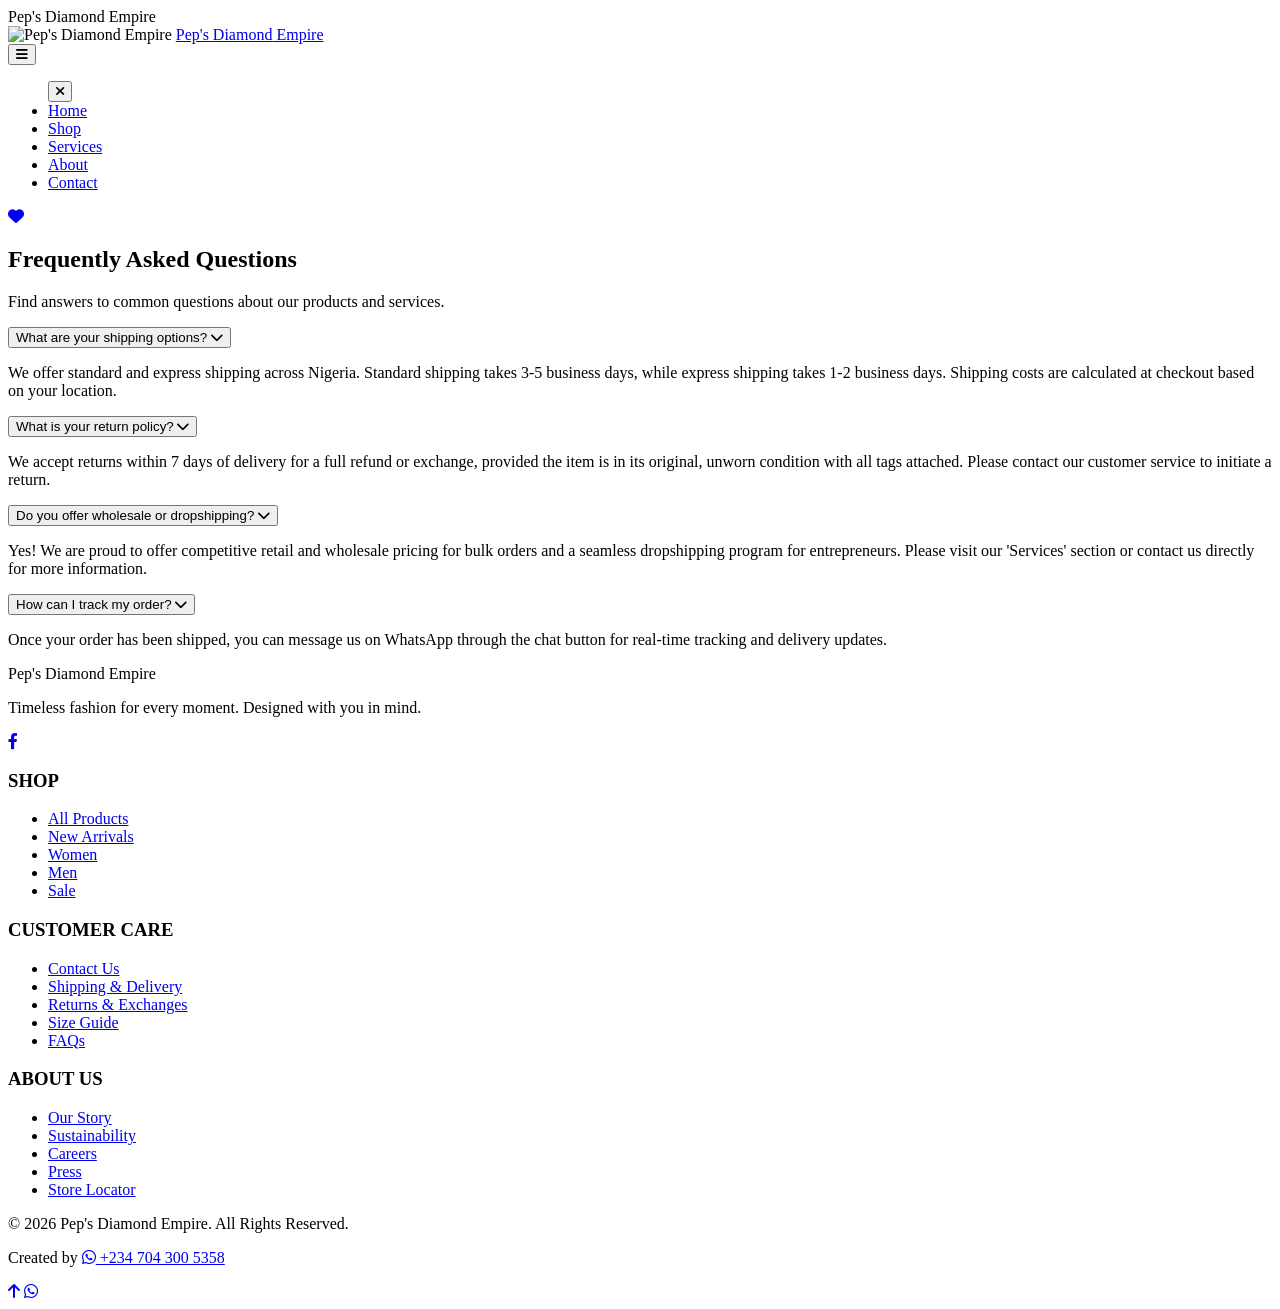
==== faq.html @ 2b5fdff7 "Initial fashion website" ====
<!DOCTYPE html>
<html lang="en">
<head>
  <meta charset="UTF-8">
  <meta name="viewport" content="width=device-width, initial-scale=1.0">
  <title>FAQs - Pep's Diamond Empire</title>
  <link rel="icon" type="image/png" href="asset/peps looogo.png">
  <link rel="preconnect" href="https://fonts.googleapis.com">
  <link rel="preconnect" href="https://fonts.gstatic.com" crossorigin>
  <link href="https://fonts.googleapis.com/css2?family=Inter:wght@300;400;500;600;700&family=Playfair+Display:wght@400;500;600;700&display=swap" rel="stylesheet">
  <link rel="stylesheet" href="https://cdnjs.cloudflare.com/ajax/libs/font-awesome/6.0.0/css/all.min.css">
  <link rel="stylesheet" href="style.css">
</head>
<body>
  <div id="loader">
    <div class="diamond-loader"></div>
    <div class="loader-text">Pep's <span>Diamond</span> Empire</div>
  </div>

  <div class="page-overlay" id="page-overlay"></div>
  <header class="site-header">
    <nav class="navbar container">
      <div class="brand">
        <img src="asset/peps looogo.png" alt="Pep's Diamond Empire" class="brand-logo">
        <a href="index.html" class="brand-name">Pep's <span>Diamond</span> Empire</a>
      </div>
      <button class="menu-toggle" id="mobile-menu" title="Toggle navigation" aria-label="Open navigation menu"><i class="fas fa-bars"></i></button>
      <ul class="nav-links" id="nav-links">
        <button class="nav-close-btn" id="nav-close-btn" title="Close menu" aria-label="Close navigation menu"><i class="fas fa-times"></i></button>
        <li><a href="index.html">Home</a></li>
        <li><a href="shop.html">Shop</a></li>
        <li><a href="index.html#services">Services</a></li>
        <li><a href="index.html#about">About</a></li>
        <li><a href="index.html#contact">Contact</a></li>
      </ul>
      <div class="header-actions">
        <a href="wishlist.html" class="header-wishlist-btn" title="My Wishlist" aria-label="View Wishlist">
          <i class="fas fa-heart"></i>
          <span class="wishlist-counter">0</span>
        </a>
      </div>
    </nav>
  </header>

  <main>
    <section class="shop-page-header fade-in">
        <div class="container">
            <h1>Frequently Asked Questions</h1>
            <p>Find answers to common questions about our products and services.</p>
        </div>
    </section>

    <!-- FAQ Section -->
    <section class="faq-section fade-in" id="faq">
      <div class="container">
        <div class="faq-accordion">
          <div class="faq-item">
            <button class="faq-question" aria-expanded="false">
              <span>What are your shipping options?</span>
              <i class="fas fa-chevron-down"></i>
            </button>
            <div class="faq-answer">
              <p>We offer standard and express shipping across Nigeria. Standard shipping takes 3-5 business days, while express shipping takes 1-2 business days. Shipping costs are calculated at checkout based on your location.</p>
            </div>
          </div>
          <div class="faq-item">
            <button class="faq-question" aria-expanded="false">
              <span>What is your return policy?</span>
              <i class="fas fa-chevron-down"></i>
            </button>
            <div class="faq-answer">
              <p>We accept returns within 7 days of delivery for a full refund or exchange, provided the item is in its original, unworn condition with all tags attached. Please contact our customer service to initiate a return.</p>
            </div>
          </div>
          <div class="faq-item">
            <button class="faq-question" aria-expanded="false">
              <span>Do you offer wholesale or dropshipping?</span>
              <i class="fas fa-chevron-down"></i>
            </button>
            <div class="faq-answer">
              <p>Yes! We are proud to offer competitive retail and wholesale pricing for bulk orders and a seamless dropshipping program for entrepreneurs. Please visit our 'Services' section or contact us directly for more information.</p>
            </div>
          </div>
          <div class="faq-item">
            <button class="faq-question" aria-expanded="false">
              <span>How can I track my order?</span>
              <i class="fas fa-chevron-down"></i>
            </button>
            <div class="faq-answer">
              <p>Once your order has been shipped, you can message us on WhatsApp through the chat button for real-time tracking and delivery updates.</p>
            </div>
          </div>
        </div>
      </div>
    </section>
  </main>

  <footer class="site-footer">
    <div class="container footer-grid">
      <div class="footer-column footer-brand-col">
        <div class="footer-brand">Pep's <span>Diamond</span> Empire</div>
        <p>Timeless fashion for every moment. Designed with you in mind.</p>
        <div class="social-links-footer">
          <a href="https://www.facebook.com/PepsDiamondEmpire" target="_blank" rel="noopener noreferrer" title="Facebook"><i class="fab fa-facebook-f"></i></a>
        </div>
      </div>

      <div class="footer-column">
        <h3 class="footer-heading">SHOP</h3>
        <ul class="footer-links">
          <li><a href="shop.html">All Products</a></li>
          <li><a href="shop.html">New Arrivals</a></li>
          <li><a href="shop.html?category=women">Women</a></li>
          <li><a href="shop.html?category=men">Men</a></li>
          <li><a href="shop.html">Sale</a></li>
        </ul>
      </div>

      <div class="footer-column">
        <h3 class="footer-heading">CUSTOMER CARE</h3>
        <ul class="footer-links">
          <li><a href="index.html#contact">Contact Us</a></li>
          <li><a href="faq.html">Shipping & Delivery</a></li>
          <li><a href="faq.html">Returns & Exchanges</a></li>
          <li><a href="faq.html">Size Guide</a></li>
          <li><a href="faq.html">FAQs</a></li>
        </ul>
      </div>

      <div class="footer-column">
        <h3 class="footer-heading">ABOUT US</h3>
        <ul class="footer-links">
          <li><a href="index.html#about">Our Story</a></li>
          <li><a href="javascript:void(0);">Sustainability</a></li>
          <li><a href="javascript:void(0);">Careers</a></li>
          <li><a href="javascript:void(0);">Press</a></li>
          <li><a href="javascript:void(0);">Store Locator</a></li>
        </ul>
      </div>
    </div>
    <div class="footer-bottom">
      <p>&copy; 2026 Pep's Diamond Empire. All Rights Reserved.</p>
      <p class="creator-credit">
        Created by <a href="https://wa.me/2347043005358" target="_blank" rel="noopener noreferrer"><i class="fab fa-whatsapp"></i> +234 704 300 5358</a>
      </p>
    </div>
  </footer>

  <a href="#" class="scroll-top-btn" id="scrollTop" title="Back to Top" aria-label="Scroll to top of page"><i class="fas fa-arrow-up"></i></a>
  
  <!-- Floating WhatsApp Button -->
  <a href="https://wa.me/2348165312235" class="whatsapp-sticky" target="_blank" rel="noopener noreferrer" title="Chat with us on WhatsApp" aria-label="Contact us on WhatsApp">
    <i class="fab fa-whatsapp"></i>
  </a>

  <script src="script.js"></script>
</body>
</html>
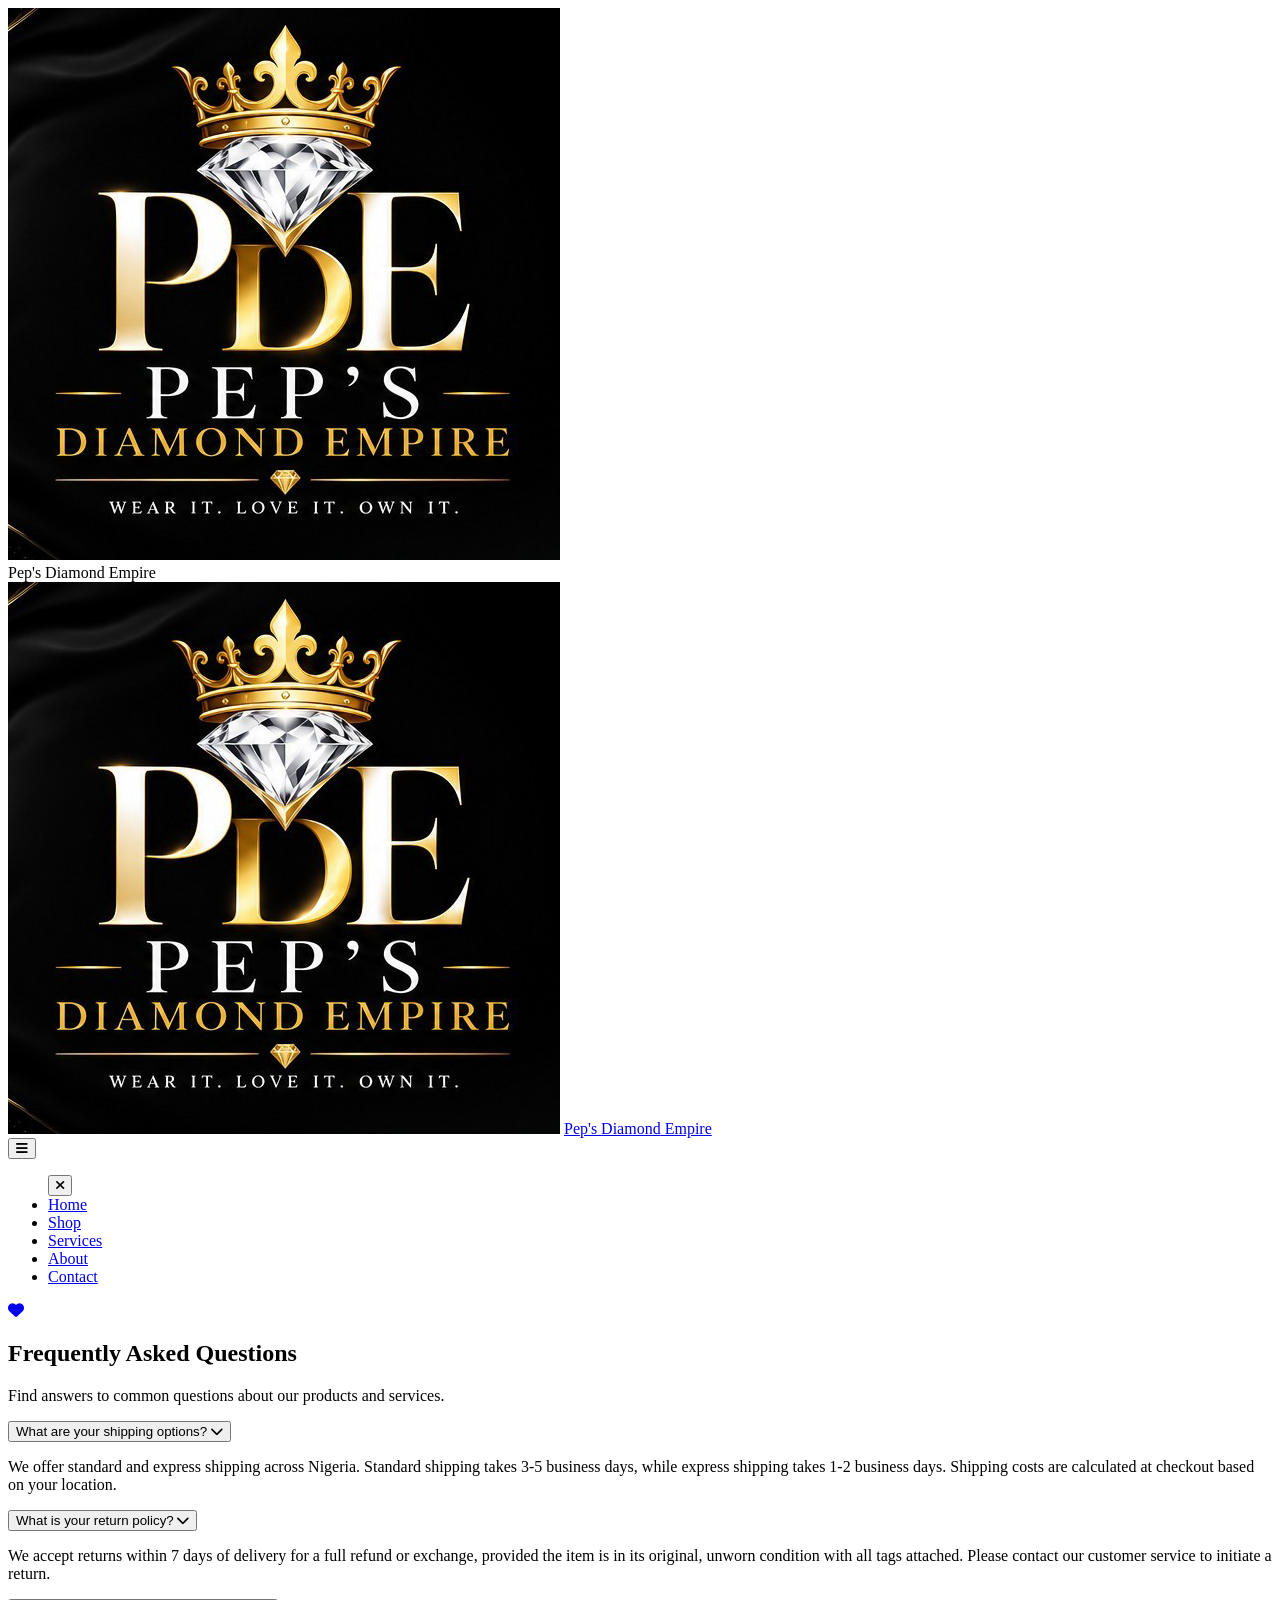
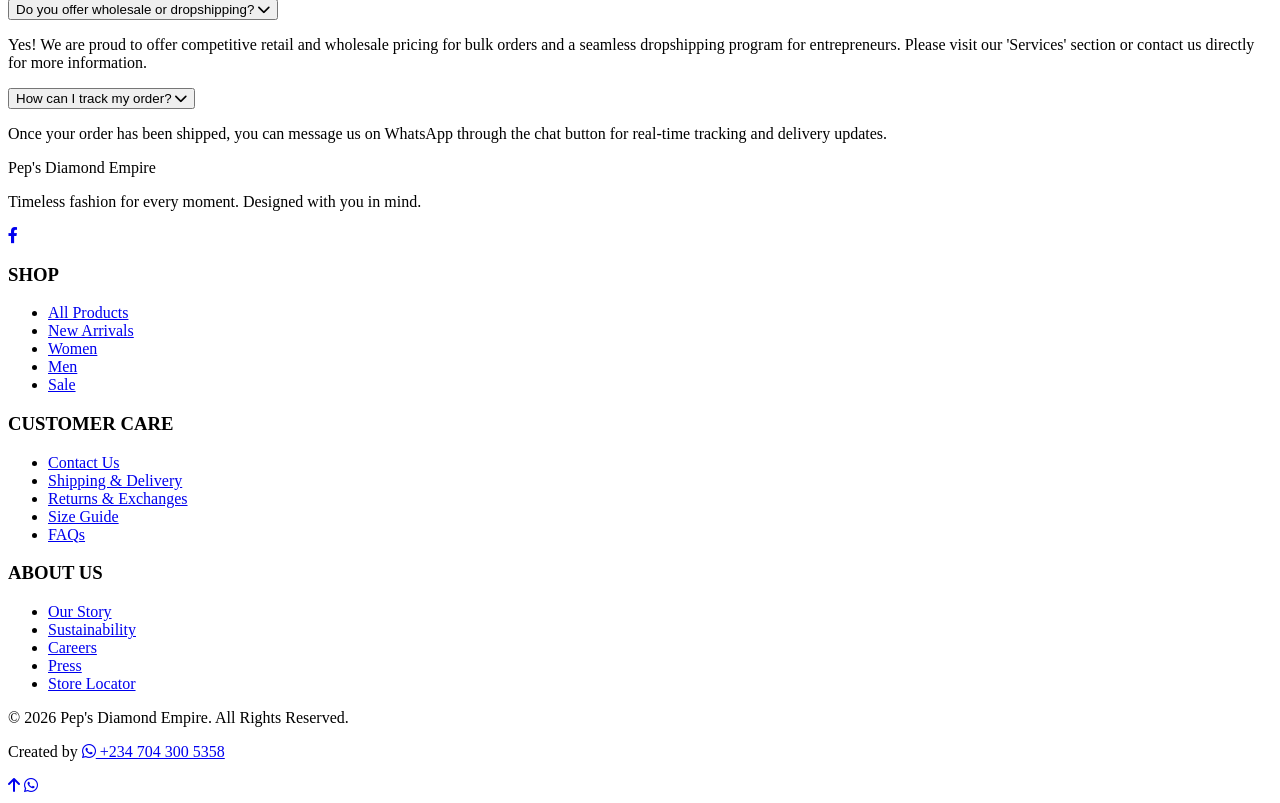
==== commit 191d37f6: "website updated" ====
--- a/faq.html
+++ b/faq.html
@@ -4,7 +4,7 @@
   <meta charset="UTF-8">
   <meta name="viewport" content="width=device-width, initial-scale=1.0">
   <title>FAQs - Pep's Diamond Empire</title>
-  <link rel="icon" type="image/png" href="asset/peps looogo.png">
+  <link rel="icon" type="image/png" href="asset/peps logoss.png">
   <link rel="preconnect" href="https://fonts.googleapis.com">
   <link rel="preconnect" href="https://fonts.gstatic.com" crossorigin>
   <link href="https://fonts.googleapis.com/css2?family=Inter:wght@300;400;500;600;700&family=Playfair+Display:wght@400;500;600;700&display=swap" rel="stylesheet">
@@ -13,7 +13,9 @@
 </head>
 <body>
   <div id="loader">
-    <div class="diamond-loader"></div>
+    <div class="diamond-loader">
+      <img src="asset/peps logoss.png" alt="Pep's Diamond Empire Logo" class="brand-logo">
+    </div>
     <div class="loader-text">Pep's <span>Diamond</span> Empire</div>
   </div>
 
@@ -21,7 +23,7 @@
   <header class="site-header">
     <nav class="navbar container">
       <div class="brand">
-        <img src="asset/peps looogo.png" alt="Pep's Diamond Empire" class="brand-logo">
+        <img src="asset/peps logoss.png" alt="Pep's Diamond Empire" class="brand-logo">
         <a href="index.html" class="brand-name">Pep's <span>Diamond</span> Empire</a>
       </div>
       <button class="menu-toggle" id="mobile-menu" title="Toggle navigation" aria-label="Open navigation menu"><i class="fas fa-bars"></i></button>
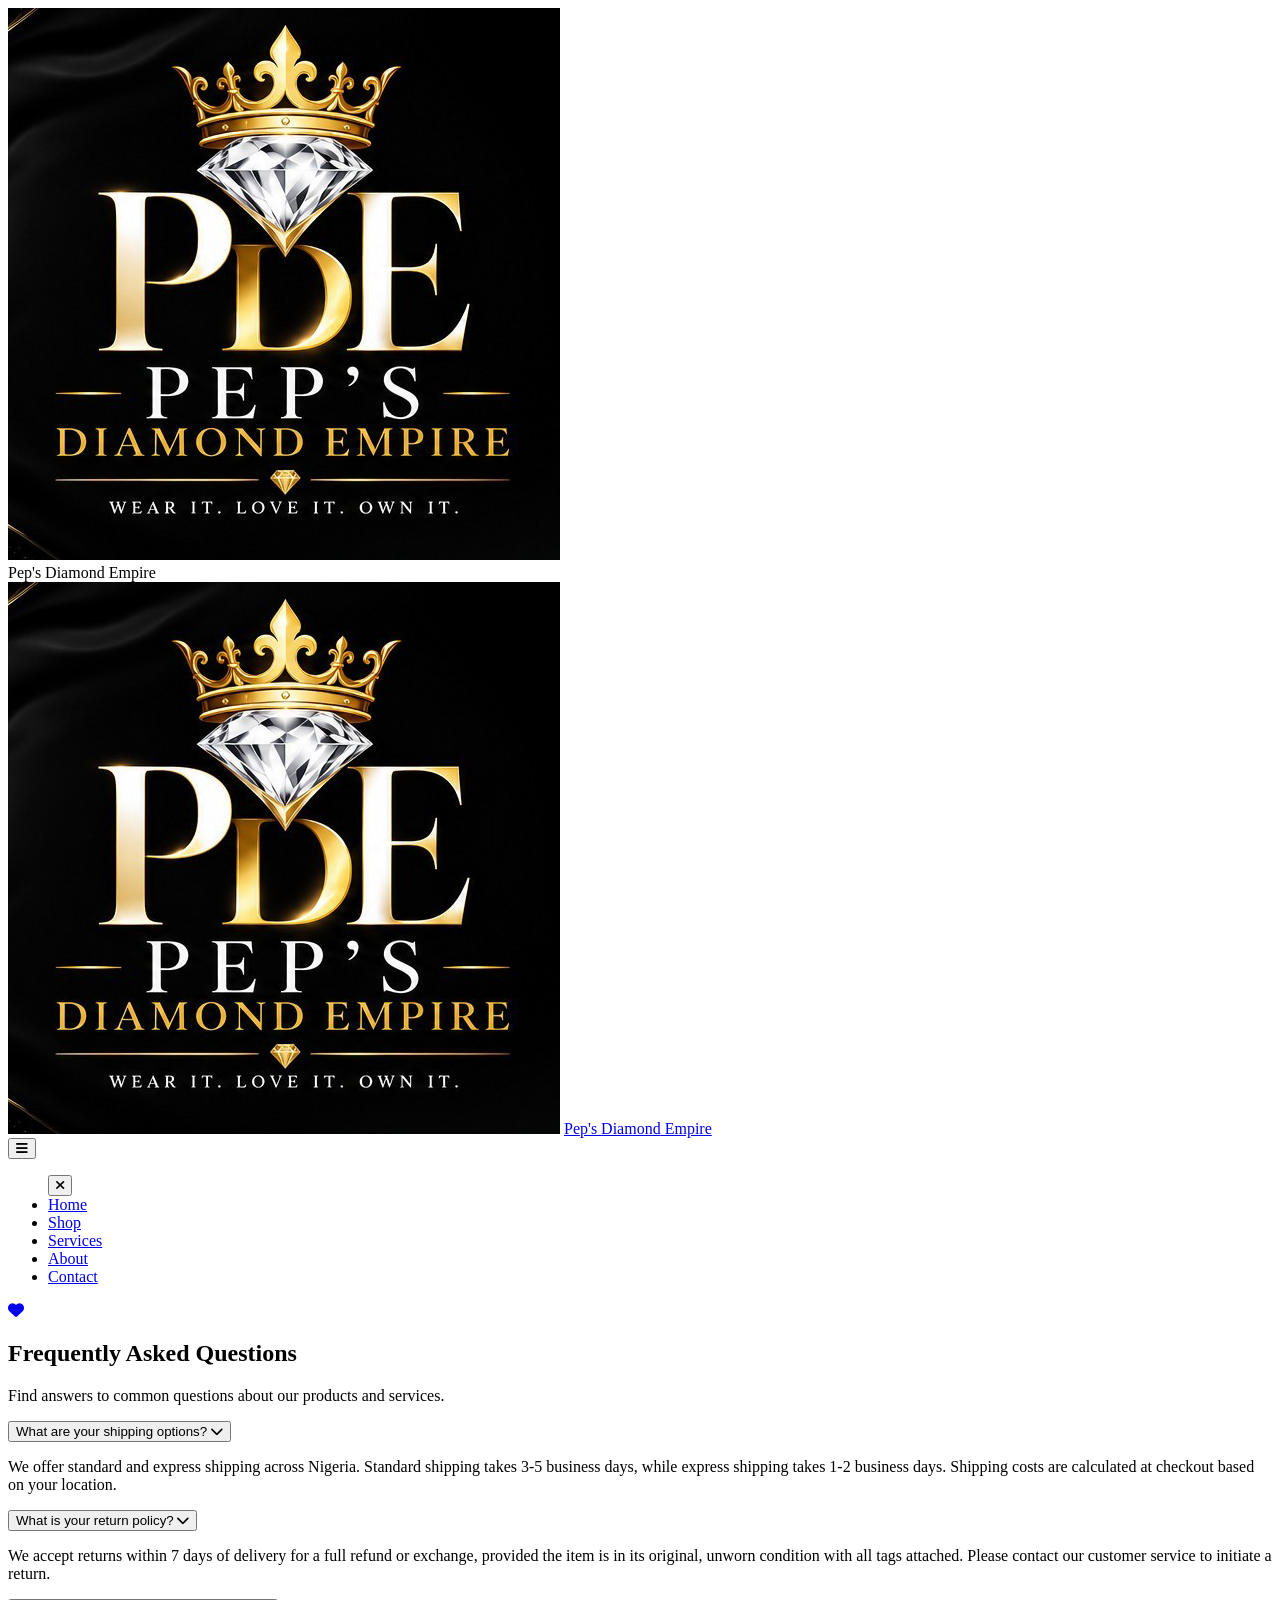
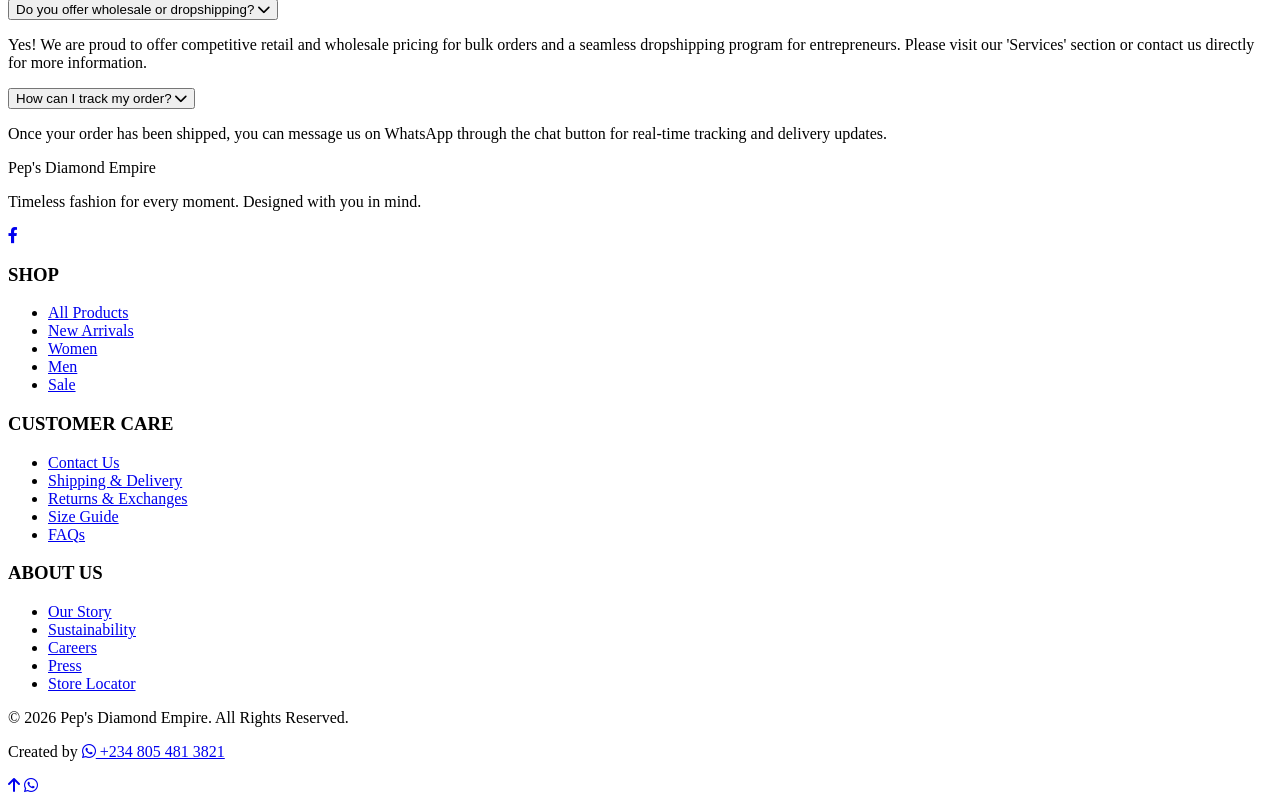
==== commit 3f9c6c2b: "update website" ====
--- a/faq.html
+++ b/faq.html
@@ -143,7 +143,7 @@
     <div class="footer-bottom">
       <p>&copy; 2026 Pep's Diamond Empire. All Rights Reserved.</p>
       <p class="creator-credit">
-        Created by <a href="https://wa.me/2347043005358" target="_blank" rel="noopener noreferrer"><i class="fab fa-whatsapp"></i> +234 704 300 5358</a>
+        Created by <a href="https://wa.me/2348054813821" target="_blank" rel="noopener noreferrer"><i class="fab fa-whatsapp"></i> +234 805 481 3821</a>
       </p>
     </div>
   </footer>
@@ -151,7 +151,7 @@
   <a href="#" class="scroll-top-btn" id="scrollTop" title="Back to Top" aria-label="Scroll to top of page"><i class="fas fa-arrow-up"></i></a>
   
   <!-- Floating WhatsApp Button -->
-  <a href="https://wa.me/2348165312235" class="whatsapp-sticky" target="_blank" rel="noopener noreferrer" title="Chat with us on WhatsApp" aria-label="Contact us on WhatsApp">
+  <a href="https://wa.me/2348054813821" class="whatsapp-sticky" target="_blank" rel="noopener noreferrer" title="Chat with us on WhatsApp" aria-label="Contact us on WhatsApp">
     <i class="fab fa-whatsapp"></i>
   </a>
 
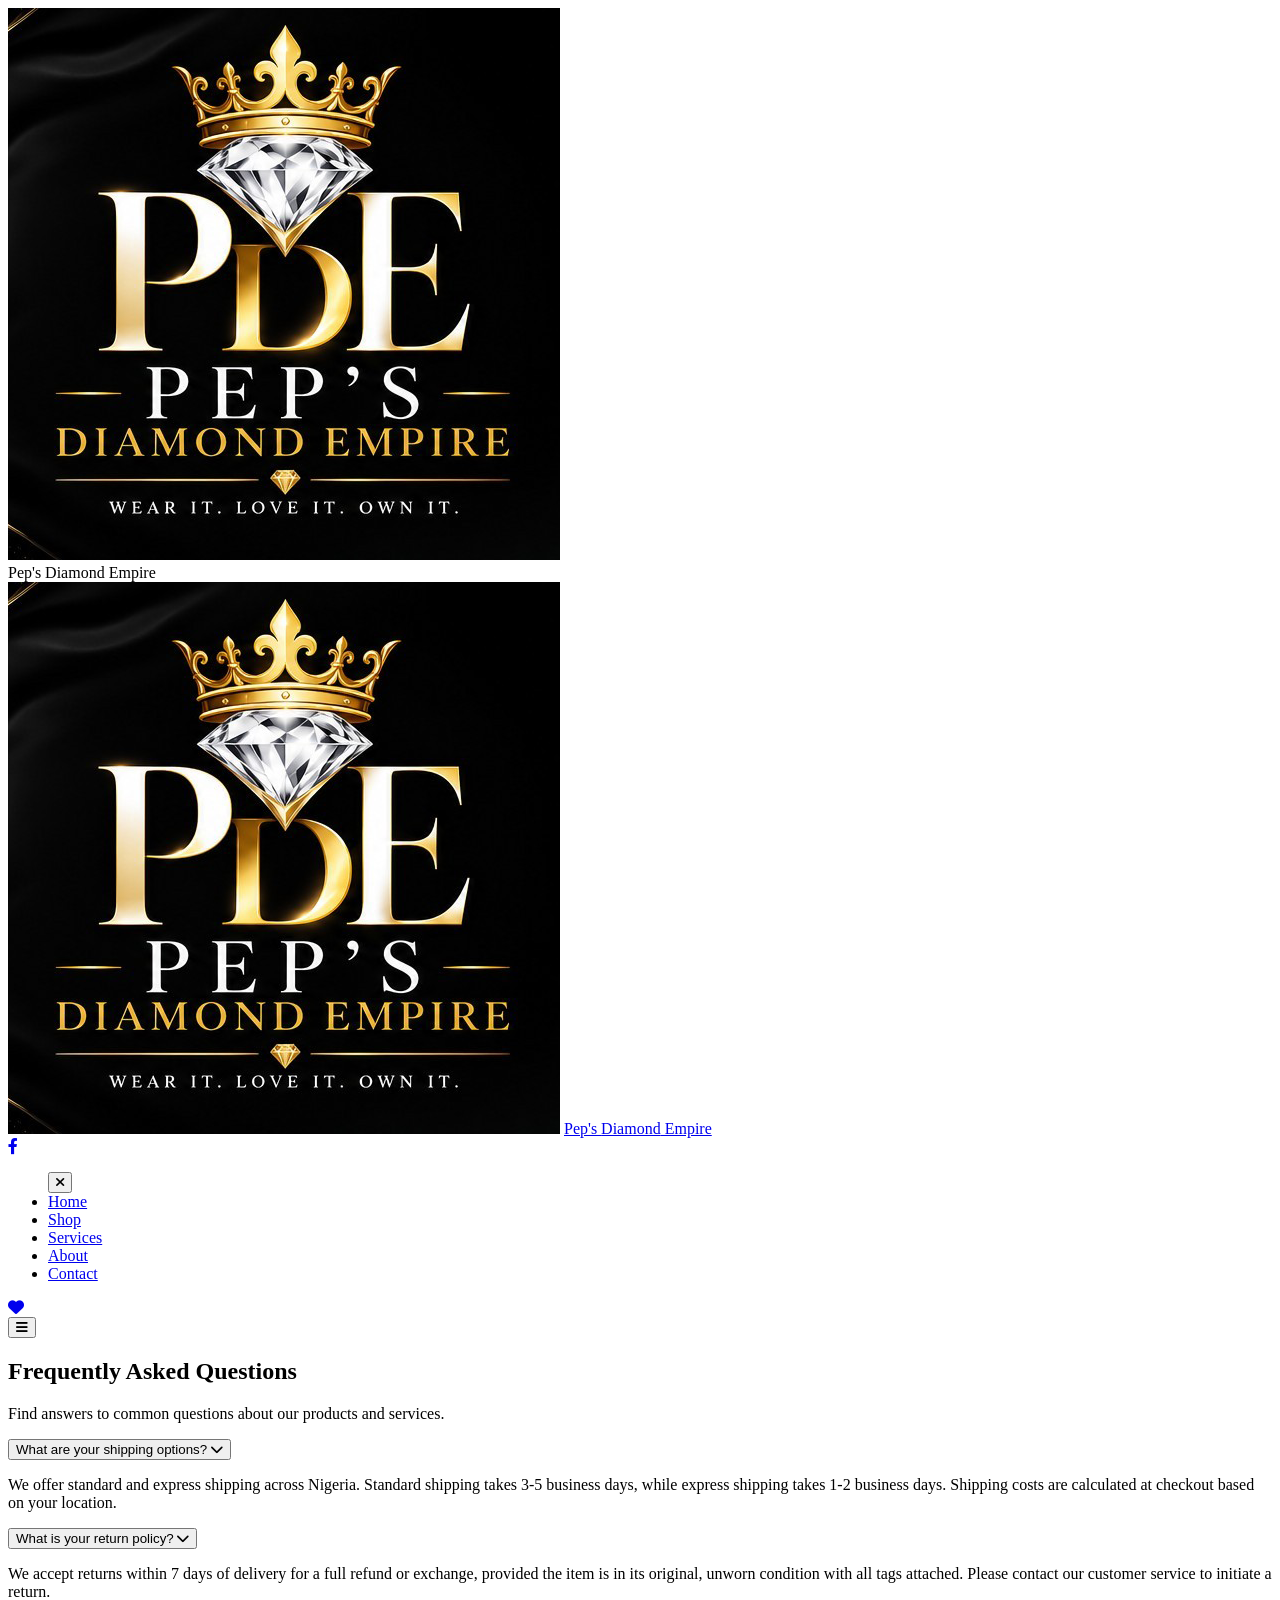
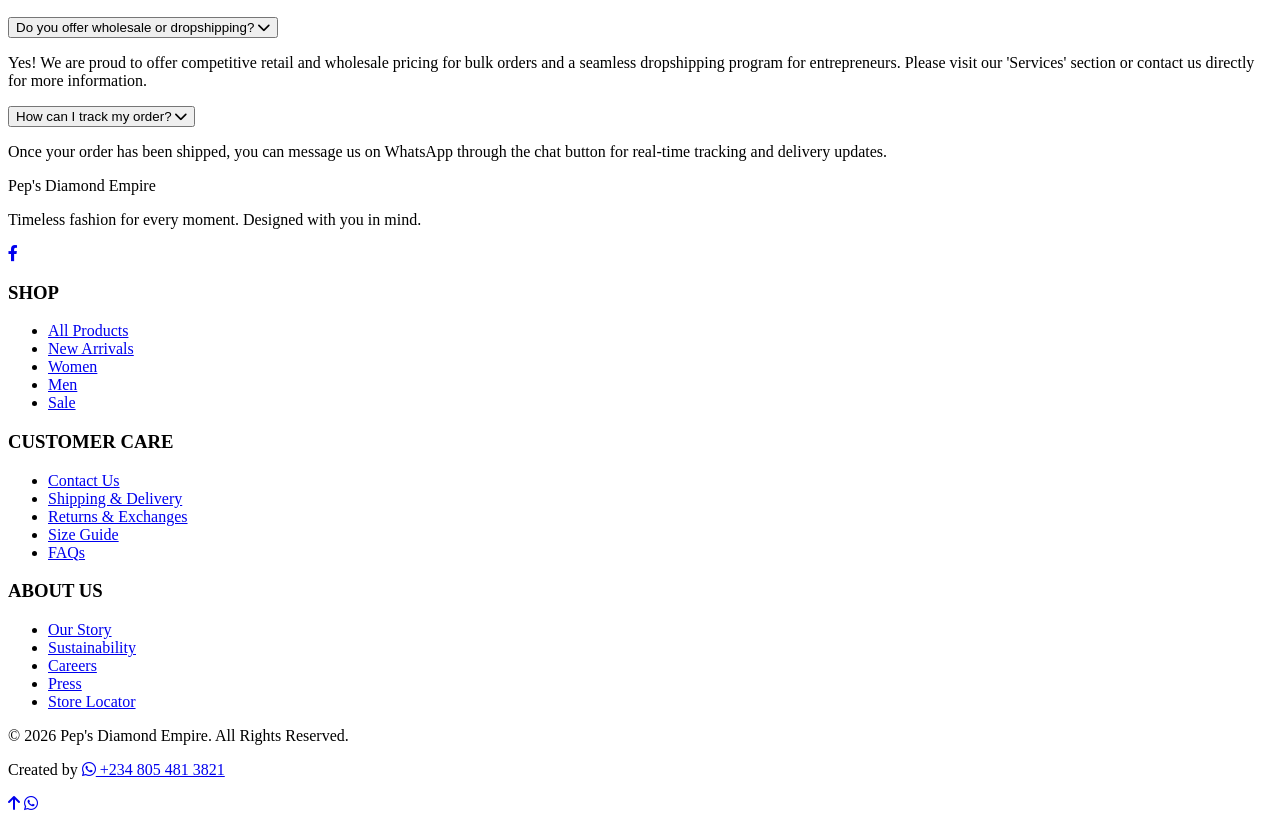
==== commit b05d964d: "update website" ====
--- a/faq.html
+++ b/faq.html
@@ -26,14 +26,21 @@
         <img src="asset/peps logoss.png" alt="Pep's Diamond Empire" class="brand-logo">
         <a href="index.html" class="brand-name">Pep's <span>Diamond</span> Empire</a>
       </div>
-      <button class="menu-toggle" id="mobile-menu" title="Toggle navigation" aria-label="Open navigation menu"><i class="fas fa-bars"></i></button>
+      
+      <div class="social-links">
+        <div class="social-links">
+          <a href="https://www.facebook.com/PepsDiamondEmpire" target="_blank" rel="noopener noreferrer" title="Facebook"><i class="fab fa-facebook-f"></i></a>
+        </div>
+      </div>
       <ul class="nav-links" id="nav-links">
         <button class="nav-close-btn" id="nav-close-btn" title="Close menu" aria-label="Close navigation menu"><i class="fas fa-times"></i></button>
         <li><a href="index.html">Home</a></li>
         <li><a href="shop.html">Shop</a></li>
-        <li><a href="index.html#services">Services</a></li>
-        <li><a href="index.html#about">About</a></li>
-        <li><a href="index.html#contact">Contact</a></li>
+        <li><a href="#services">Services</a></li>
+        <li><a href="#about">About</a></li>
+        <li><a href="#contact">Contact</a></li>
+        <div class="social-links-footer">
+        </div>
       </ul>
       <div class="header-actions">
         <a href="wishlist.html" class="header-wishlist-btn" title="My Wishlist" aria-label="View Wishlist">
@@ -41,6 +48,7 @@
           <span class="wishlist-counter">0</span>
         </a>
       </div>
+      <button class="menu-toggle" id="mobile-menu" title="Toggle navigation" aria-label="Open navigation menu"><i class="fas fa-bars"></i></button>
     </nav>
   </header>
 
@@ -151,7 +159,7 @@
   <a href="#" class="scroll-top-btn" id="scrollTop" title="Back to Top" aria-label="Scroll to top of page"><i class="fas fa-arrow-up"></i></a>
   
   <!-- Floating WhatsApp Button -->
-  <a href="https://wa.me/2348054813821" class="whatsapp-sticky" target="_blank" rel="noopener noreferrer" title="Chat with us on WhatsApp" aria-label="Contact us on WhatsApp">
+  <a href="https://wa.me/2348165312235" class="whatsapp-sticky" target="_blank" rel="noopener noreferrer" title="Chat with us on WhatsApp" aria-label="Contact us on WhatsApp">
     <i class="fab fa-whatsapp"></i>
   </a>
 
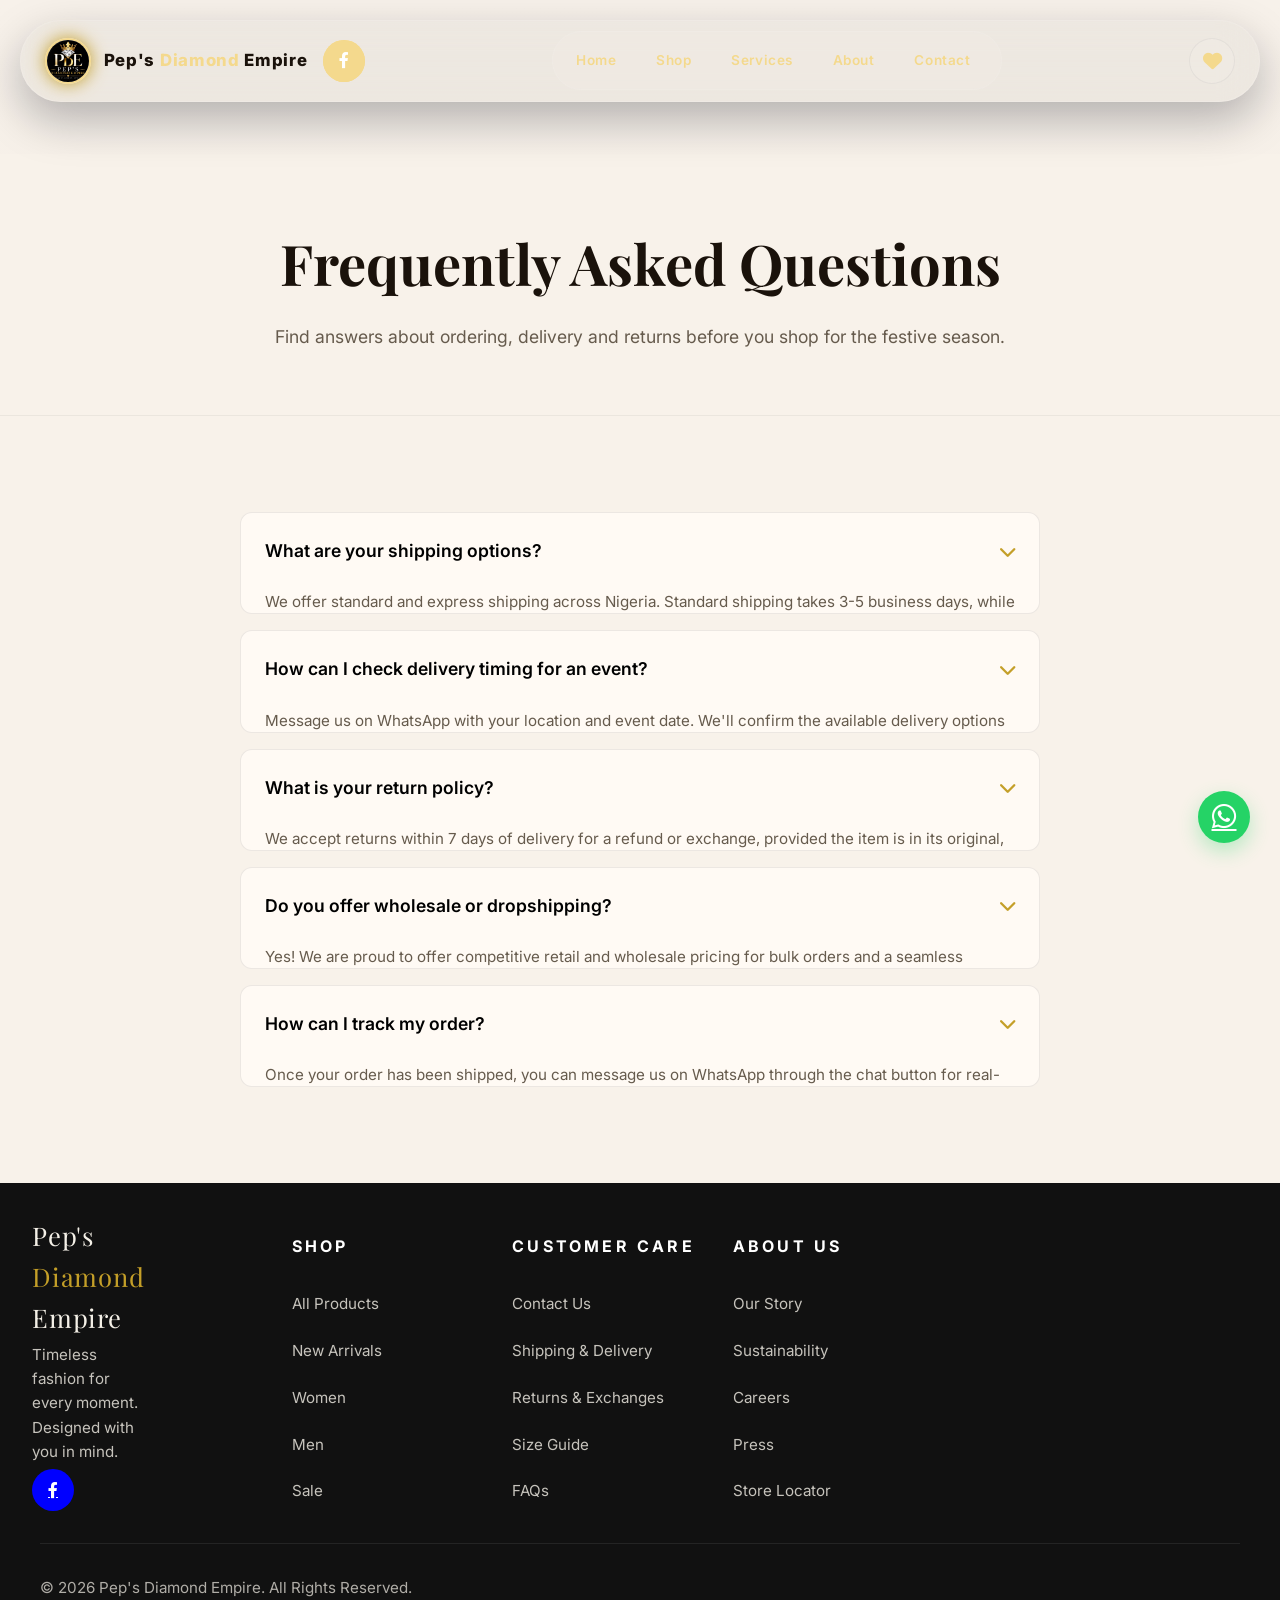
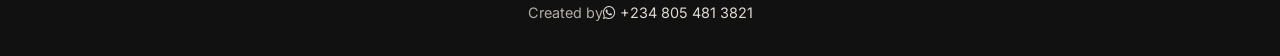
==== commit 831fd14b: "update site" ====
--- a/faq.html
+++ b/faq.html
@@ -1,169 +1,270 @@
-<!DOCTYPE html>
+<!doctype html>
 <html lang="en">
-<head>
-  <meta charset="UTF-8">
-  <meta name="viewport" content="width=device-width, initial-scale=1.0">
-  <title>FAQs - Pep's Diamond Empire</title>
-  <link rel="icon" type="image/png" href="asset/peps logoss.png">
-  <link rel="preconnect" href="https://fonts.googleapis.com">
-  <link rel="preconnect" href="https://fonts.gstatic.com" crossorigin>
-  <link href="https://fonts.googleapis.com/css2?family=Inter:wght@300;400;500;600;700&family=Playfair+Display:wght@400;500;600;700&display=swap" rel="stylesheet">
-  <link rel="stylesheet" href="https://cdnjs.cloudflare.com/ajax/libs/font-awesome/6.0.0/css/all.min.css">
-  <link rel="stylesheet" href="style.css">
-</head>
-<body>
-  <div id="loader">
-    <div class="diamond-loader">
-      <img src="asset/peps logoss.png" alt="Pep's Diamond Empire Logo" class="brand-logo">
+  <head>
+    <meta charset="UTF-8" />
+    <meta name="viewport" content="width=device-width, initial-scale=1.0" />
+    <title>FAQs - Pep's Diamond Empire</title>
+    <link rel="icon" type="image/png" href="asset/peps logoss.png" />
+    <link rel="preconnect" href="https://fonts.googleapis.com" />
+    <link rel="preconnect" href="https://fonts.gstatic.com" crossorigin />
+    <link
+      href="https://fonts.googleapis.com/css2?family=Inter:wght@300;400;500;600;700&family=Playfair+Display:wght@400;500;600;700&display=swap"
+      rel="stylesheet"
+    />
+    <link
+      rel="stylesheet"
+      href="https://cdnjs.cloudflare.com/ajax/libs/font-awesome/6.0.0/css/all.min.css"
+    />
+    <link rel="stylesheet" href="Style.css" />
+  </head>
+  <body>
+    <div id="loader">
+      <div class="diamond-loader">
+        <img
+          src="asset/peps logoss.png"
+          alt="Pep's Diamond Empire Logo"
+          class="brand-logo"
+        />
+      </div>
+      <div class="loader-text">Pep's <span>Diamond</span> Empire</div>
     </div>
-    <div class="loader-text">Pep's <span>Diamond</span> Empire</div>
-  </div>
-
-  <div class="page-overlay" id="page-overlay"></div>
-  <header class="site-header">
-    <nav class="navbar container">
-      <div class="brand">
-        <img src="asset/peps logoss.png" alt="Pep's Diamond Empire" class="brand-logo">
-        <a href="index.html" class="brand-name">Pep's <span>Diamond</span> Empire</a>
+
+    <div class="page-overlay" id="page-overlay"></div>
+    <header class="site-header">
+      <nav class="navbar container">
+        <div class="brand">
+          <a href="index.html"
+            ><img
+              src="asset/peps logoss.png"
+              alt="Pep's Diamond Empire"
+              class="brand-logo"
+          /></a>
+          <a href="index.html" class="brand-name"
+            >Pep's <span>Diamond</span> Empire</a
+          >
+        </div>
+
+        <div class="social-links">
+          <div class="social-links">
+            <a
+              href="https://www.facebook.com/PepsDiamondEmpire"
+              target="_blank"
+              rel="noopener noreferrer"
+              title="Facebook"
+              ><i class="fab fa-facebook-f"></i
+            ></a>
+          </div>
+        </div>
+        <ul class="nav-links" id="nav-links">
+          <button
+            class="nav-close-btn"
+            id="nav-close-btn"
+            title="Close menu"
+            aria-label="Close navigation menu"
+          >
+            <i class="fas fa-times"></i>
+          </button>
+          <li><a href="index.html">Home</a></li>
+          <li><a href="Shop.html">Shop</a></li>
+          <li><a href="index.html#services">Services</a></li>
+          <li><a href="index.html#about">About</a></li>
+          <li><a href="index.html#contact">Contact</a></li>
+          <div class="social-links-footer"></div>
+        </ul>
+        <div class="header-actions">
+          <a
+            href="Wishlist.html"
+            class="header-wishlist-btn"
+            title="My Wishlist"
+            aria-label="View Wishlist"
+          >
+            <i class="fas fa-heart"></i>
+            <span class="wishlist-counter">0</span>
+          </a>
+        </div>
+        <button
+          class="menu-toggle"
+          id="mobile-menu"
+          title="Toggle navigation"
+          aria-label="Open navigation menu"
+        >
+          <i class="fas fa-bars"></i>
+        </button>
+      </nav>
+    </header>
+
+    <main>
+      <section class="shop-page-header fade-in">
+        <div class="container">
+          <h1>Frequently Asked Questions</h1>
+          <p>
+            Find answers about ordering, delivery and returns before you shop
+            for the festive season.
+          </p>
+        </div>
+      </section>
+
+      <!-- FAQ Section -->
+      <section class="faq-section fade-in" id="faq">
+        <div class="container">
+          <div class="faq-accordion">
+            <div class="faq-item">
+              <button class="faq-question" aria-expanded="false">
+                <span>What are your shipping options?</span>
+                <i class="fas fa-chevron-down"></i>
+              </button>
+              <div class="faq-answer">
+                <p>
+                  We offer standard and express shipping across Nigeria.
+                  Standard shipping takes 3-5 business days, while express
+                  shipping takes 1-2 business days. Shipping costs are
+                  calculated at checkout based on your location.
+                </p>
+              </div>
+            </div>
+            <div class="faq-item">
+              <button class="faq-question" aria-expanded="false">
+                <span>How can I check delivery timing for an event?</span>
+                <i class="fas fa-chevron-down"></i>
+              </button>
+              <div class="faq-answer">
+                <p>
+                  Message us on WhatsApp with your location and event date.
+                  We'll confirm the available delivery options and estimated
+                  timing before you place your order.
+                </p>
+              </div>
+            </div>
+            <div class="faq-item">
+              <button class="faq-question" aria-expanded="false">
+                <span>What is your return policy?</span>
+                <i class="fas fa-chevron-down"></i>
+              </button>
+              <div class="faq-answer">
+                <p>
+                  We accept returns within 7 days of delivery for a refund or
+                  exchange, provided the item is in its original, unworn
+                  condition with all tags attached. Please contact our customer
+                  service to confirm eligibility and initiate a return.
+                </p>
+              </div>
+            </div>
+            <div class="faq-item">
+              <button class="faq-question" aria-expanded="false">
+                <span>Do you offer wholesale or dropshipping?</span>
+                <i class="fas fa-chevron-down"></i>
+              </button>
+              <div class="faq-answer">
+                <p>
+                  Yes! We are proud to offer competitive retail and wholesale
+                  pricing for bulk orders and a seamless dropshipping program
+                  for entrepreneurs. Please visit our 'Services' section or
+                  contact us directly for more information.
+                </p>
+              </div>
+            </div>
+            <div class="faq-item">
+              <button class="faq-question" aria-expanded="false">
+                <span>How can I track my order?</span>
+                <i class="fas fa-chevron-down"></i>
+              </button>
+              <div class="faq-answer">
+                <p>
+                  Once your order has been shipped, you can message us on
+                  WhatsApp through the chat button for real-time tracking and
+                  delivery updates.
+                </p>
+              </div>
+            </div>
+          </div>
+        </div>
+      </section>
+    </main>
+
+    <footer class="site-footer">
+      <div class="container footer-grid">
+        <div class="footer-column footer-brand-col">
+          <div class="footer-brand">Pep's <span>Diamond</span> Empire</div>
+          <p>Timeless fashion for every moment. Designed with you in mind.</p>
+          <div class="social-links-footer">
+            <a
+              href="https://www.facebook.com/PepsDiamondEmpire"
+              target="_blank"
+              rel="noopener noreferrer"
+              title="Facebook"
+              ><i class="fab fa-facebook-f"></i
+            ></a>
+          </div>
+        </div>
+
+        <div class="footer-column">
+          <h3 class="footer-heading">SHOP</h3>
+          <ul class="footer-links">
+            <li><a href="Shop.html">All Products</a></li>
+            <li><a href="Shop.html">New Arrivals</a></li>
+            <li><a href="Shop.html?category=women">Women</a></li>
+            <li><a href="Shop.html?category=men">Men</a></li>
+            <li><a href="Shop.html">Sale</a></li>
+          </ul>
+        </div>
+
+        <div class="footer-column">
+          <h3 class="footer-heading">CUSTOMER CARE</h3>
+          <ul class="footer-links">
+            <li><a href="index.html#contact">Contact Us</a></li>
+            <li><a href="faq.html">Shipping & Delivery</a></li>
+            <li><a href="faq.html">Returns & Exchanges</a></li>
+            <li><a href="faq.html">Size Guide</a></li>
+            <li><a href="faq.html">FAQs</a></li>
+          </ul>
+        </div>
+
+        <div class="footer-column">
+          <h3 class="footer-heading">ABOUT US</h3>
+          <ul class="footer-links">
+            <li><a href="index.html#about">Our Story</a></li>
+            <li><a href="javascript:void(0);">Sustainability</a></li>
+            <li><a href="javascript:void(0);">Careers</a></li>
+            <li><a href="javascript:void(0);">Press</a></li>
+            <li><a href="javascript:void(0);">Store Locator</a></li>
+          </ul>
+        </div>
       </div>
-      
-      <div class="social-links">
-        <div class="social-links">
-          <a href="https://www.facebook.com/PepsDiamondEmpire" target="_blank" rel="noopener noreferrer" title="Facebook"><i class="fab fa-facebook-f"></i></a>
-        </div>
+      <div class="footer-bottom">
+        <p>&copy; 2026 Pep's Diamond Empire. All Rights Reserved.</p>
+        <p class="creator-credit">
+          Created by
+          <a
+            href="https://wa.me/2348054813821"
+            target="_blank"
+            rel="noopener noreferrer"
+            ><i class="fab fa-whatsapp"></i> +234 805 481 3821</a
+          >
+        </p>
       </div>
-      <ul class="nav-links" id="nav-links">
-        <button class="nav-close-btn" id="nav-close-btn" title="Close menu" aria-label="Close navigation menu"><i class="fas fa-times"></i></button>
-        <li><a href="index.html">Home</a></li>
-        <li><a href="shop.html">Shop</a></li>
-        <li><a href="#services">Services</a></li>
-        <li><a href="#about">About</a></li>
-        <li><a href="#contact">Contact</a></li>
-        <div class="social-links-footer">
-        </div>
-      </ul>
-      <div class="header-actions">
-        <a href="wishlist.html" class="header-wishlist-btn" title="My Wishlist" aria-label="View Wishlist">
-          <i class="fas fa-heart"></i>
-          <span class="wishlist-counter">0</span>
-        </a>
-      </div>
-      <button class="menu-toggle" id="mobile-menu" title="Toggle navigation" aria-label="Open navigation menu"><i class="fas fa-bars"></i></button>
-    </nav>
-  </header>
-
-  <main>
-    <section class="shop-page-header fade-in">
-        <div class="container">
-            <h1>Frequently Asked Questions</h1>
-            <p>Find answers to common questions about our products and services.</p>
-        </div>
-    </section>
-
-    <!-- FAQ Section -->
-    <section class="faq-section fade-in" id="faq">
-      <div class="container">
-        <div class="faq-accordion">
-          <div class="faq-item">
-            <button class="faq-question" aria-expanded="false">
-              <span>What are your shipping options?</span>
-              <i class="fas fa-chevron-down"></i>
-            </button>
-            <div class="faq-answer">
-              <p>We offer standard and express shipping across Nigeria. Standard shipping takes 3-5 business days, while express shipping takes 1-2 business days. Shipping costs are calculated at checkout based on your location.</p>
-            </div>
-          </div>
-          <div class="faq-item">
-            <button class="faq-question" aria-expanded="false">
-              <span>What is your return policy?</span>
-              <i class="fas fa-chevron-down"></i>
-            </button>
-            <div class="faq-answer">
-              <p>We accept returns within 7 days of delivery for a full refund or exchange, provided the item is in its original, unworn condition with all tags attached. Please contact our customer service to initiate a return.</p>
-            </div>
-          </div>
-          <div class="faq-item">
-            <button class="faq-question" aria-expanded="false">
-              <span>Do you offer wholesale or dropshipping?</span>
-              <i class="fas fa-chevron-down"></i>
-            </button>
-            <div class="faq-answer">
-              <p>Yes! We are proud to offer competitive retail and wholesale pricing for bulk orders and a seamless dropshipping program for entrepreneurs. Please visit our 'Services' section or contact us directly for more information.</p>
-            </div>
-          </div>
-          <div class="faq-item">
-            <button class="faq-question" aria-expanded="false">
-              <span>How can I track my order?</span>
-              <i class="fas fa-chevron-down"></i>
-            </button>
-            <div class="faq-answer">
-              <p>Once your order has been shipped, you can message us on WhatsApp through the chat button for real-time tracking and delivery updates.</p>
-            </div>
-          </div>
-        </div>
-      </div>
-    </section>
-  </main>
-
-  <footer class="site-footer">
-    <div class="container footer-grid">
-      <div class="footer-column footer-brand-col">
-        <div class="footer-brand">Pep's <span>Diamond</span> Empire</div>
-        <p>Timeless fashion for every moment. Designed with you in mind.</p>
-        <div class="social-links-footer">
-          <a href="https://www.facebook.com/PepsDiamondEmpire" target="_blank" rel="noopener noreferrer" title="Facebook"><i class="fab fa-facebook-f"></i></a>
-        </div>
-      </div>
-
-      <div class="footer-column">
-        <h3 class="footer-heading">SHOP</h3>
-        <ul class="footer-links">
-          <li><a href="shop.html">All Products</a></li>
-          <li><a href="shop.html">New Arrivals</a></li>
-          <li><a href="shop.html?category=women">Women</a></li>
-          <li><a href="shop.html?category=men">Men</a></li>
-          <li><a href="shop.html">Sale</a></li>
-        </ul>
-      </div>
-
-      <div class="footer-column">
-        <h3 class="footer-heading">CUSTOMER CARE</h3>
-        <ul class="footer-links">
-          <li><a href="index.html#contact">Contact Us</a></li>
-          <li><a href="faq.html">Shipping & Delivery</a></li>
-          <li><a href="faq.html">Returns & Exchanges</a></li>
-          <li><a href="faq.html">Size Guide</a></li>
-          <li><a href="faq.html">FAQs</a></li>
-        </ul>
-      </div>
-
-      <div class="footer-column">
-        <h3 class="footer-heading">ABOUT US</h3>
-        <ul class="footer-links">
-          <li><a href="index.html#about">Our Story</a></li>
-          <li><a href="javascript:void(0);">Sustainability</a></li>
-          <li><a href="javascript:void(0);">Careers</a></li>
-          <li><a href="javascript:void(0);">Press</a></li>
-          <li><a href="javascript:void(0);">Store Locator</a></li>
-        </ul>
-      </div>
-    </div>
-    <div class="footer-bottom">
-      <p>&copy; 2026 Pep's Diamond Empire. All Rights Reserved.</p>
-      <p class="creator-credit">
-        Created by <a href="https://wa.me/2348054813821" target="_blank" rel="noopener noreferrer"><i class="fab fa-whatsapp"></i> +234 805 481 3821</a>
-      </p>
-    </div>
-  </footer>
-
-  <a href="#" class="scroll-top-btn" id="scrollTop" title="Back to Top" aria-label="Scroll to top of page"><i class="fas fa-arrow-up"></i></a>
-  
-  <!-- Floating WhatsApp Button -->
-  <a href="https://wa.me/2348165312235" class="whatsapp-sticky" target="_blank" rel="noopener noreferrer" title="Chat with us on WhatsApp" aria-label="Contact us on WhatsApp">
-    <i class="fab fa-whatsapp"></i>
-  </a>
-
-  <script src="script.js"></script>
-</body>
+    </footer>
+
+    <a
+      href="#"
+      class="scroll-top-btn"
+      id="scrollTop"
+      title="Back to Top"
+      aria-label="Scroll to top of page"
+      ><i class="fas fa-arrow-up"></i
+    ></a>
+
+    <!-- Floating WhatsApp Button -->
+    <a
+      href="https://wa.me/2348165312235"
+      class="whatsapp-sticky"
+      target="_blank"
+      rel="noopener noreferrer"
+      title="Chat with us on WhatsApp"
+      aria-label="Contact us on WhatsApp"
+    >
+      <i class="fab fa-whatsapp"></i>
+    </a>
+
+    <script src="script.js"></script>
+  </body>
 </html>
-
--- a/Style.css
+++ b/Style.css
@@ -0,0 +1,2822 @@
+@import url('https://fonts.googleapis.com/css2?family=Inter:wght@300;400;500;600;700&family=Playfair+Display:wght@400;500;600;700;800&display=swap');
+
+:root {
+  --bg: #f7f1ea;
+  --bg-strong: #efe2cf;
+  --surface: #fffaf4;
+  --surface-soft: #f8f2ea;
+  --text: #1a120b;
+  --muted: #665b4d;
+  --gold: #c49f28;
+  --gold-deep: #a17819;
+  --gold-soft: #f4d98d;
+  --black: #111111;
+  --ink: #171717;
+  --shadow: 0 28px 80px rgba(18, 12, 6, 0.08);
+  --ring: rgba(212, 175, 55, 0.18);
+  --container: min(1100px, calc(100% - 2rem));
+}
+
+* {
+  margin: 0;
+  padding: 0;
+  box-sizing: border-box;
+}
+
+html {
+  scroll-behavior: smooth;
+  scroll-padding-top: 120px;
+  width: 100%;
+  overflow-x: hidden;
+}
+
+body {
+  font-family: 'Inter', sans-serif;
+  background: linear-gradient(180deg, var(--bg) 0%, #f3ebdf 100%);
+  color: var(--text);
+  width: auto;
+  line-height: 1.6;
+}
+
+img {
+  display: block;
+  max-width: 100%;
+}
+
+button,
+a {
+  font: inherit;
+}
+
+a {
+  color: inherit;
+}
+
+.container {
+  width: var(--container);
+  margin: 0 auto;
+}
+
+#loader {
+  position: fixed;
+  inset: 0;
+  display: flex;
+  flex-direction: column;
+  justify-content: center;
+  align-items: center;
+  gap: 1rem;
+  background: #0d0d0d;
+  color: white;
+  z-index: 9999;
+  transition: opacity 0.4s ease, visibility 0.4s ease;
+}
+
+.diamond-loader {
+  width: 55px;
+  height: 55px;
+  background: var(--gold);
+  transform: rotate(45deg);
+  animation: pulse-diamond 1.5s infinite ease-in-out;
+  display: flex;
+  align-items: center;
+  justify-content: center;
+  padding: 5px; /* Add some padding */
+  border-radius: 4px; /* Optional: slightly round the corners */
+}
+
+.loader-text {
+  font-family: 'Playfair Display', serif;
+  font-size: 1.4rem;
+  letter-spacing: 0.2rem;
+}
+
+.loader-text span {
+  color: var(--gold-soft);
+}
+
+.loader-hidden {
+  opacity: 0;
+  visibility: hidden;
+}
+
+.page-overlay {
+  position: fixed;
+  inset: 0;
+  background: rgba(13, 13, 13, 0.5);
+  z-index: 99;
+  opacity: 0;
+  visibility: hidden;
+  transition: opacity 0.4s ease, visibility 0.4s ease;
+}
+
+.page-overlay.active {
+  opacity: 1;
+  visibility: visible;
+}
+@keyframes pulse-diamond {
+  0%, 100% { transform: rotate(45deg) scale(1); box-shadow: 0 0 0 rgba(212, 175, 55, 0); }
+  50% { transform: rotate(45deg) scale(1.1); box-shadow: 0 0 25px rgba(212, 175, 55, 0.35); }
+}
+
+/*
+.site-header {
+  position: fixed;
+  z-index: 100;
+  background: var(--surface);
+  backdrop-filter: blur(8px);
+  border-bottom: 1px solid rgba(13, 13, 13, 0.04);
+  top: 12px;
+  left: 2px;
+  right: 20%;
+  border-radius: 10%;
+  height: 100px;
+  display: flex;
+  align-items: center;
+  width: 100%;
+  box-shadow: 0 10px 30px rgba(13,13,13,0.06);
+  padding: 6px;
+}
+  */
+  .site-header {
+    position: fixed;
+    top: 1.25rem;
+    left: 50%;
+    transform: translateX(-50%);
+    z-index: 100;
+    width: min(1240px, calc(100% - 2rem));
+    display: flex;
+    align-items: center;
+    justify-content: center;
+    background: #e2ddd56e;
+    border: 1px solid rgba(255, 255, 255, 0.12);
+    border-radius: 999px;
+    box-shadow: 0 18px 45px rgba(7, 10, 26, 0.28);
+    backdrop-filter: blur(18px);
+    -webkit-backdrop-filter: blur(18px);
+    padding: 0.4rem 1rem;
+  }
+
+.site-header.menu-open {
+  background: rgba(15, 13, 9, 0.9);
+  backdrop-filter: none;
+}
+
+.navbar {
+  display: flex;
+  align-items: center;
+  justify-content: space-between;
+  gap: 1rem;
+  width: 100%;
+  padding: 0.25rem 0.5rem;
+  border-radius: inherit;
+  background: transparent;
+}
+
+.header-wishlist-btn {
+  position: relative;
+  display: inline-flex;
+  align-items: center;
+  justify-content: center;
+  width: 46px;
+  height: 46px;
+  border-radius: 50%;
+  color: var(--gold-soft);
+  background: rgba(255, 255, 255, 0.08);
+  border: 1px solid rgba(158, 157, 157, 0.14);
+  font-size: 1.2rem;
+  text-decoration: none;
+  transition: transform 0.3s ease, background 0.3s ease, box-shadow 0.3s ease;
+}
+
+.header-wishlist-btn:hover {
+  transform: translateY(-2px);
+  background: rgba(255, 255, 255, 0.14);
+  box-shadow: 0 10px 20px rgba(212, 175, 55, 0.15);
+}
+
+.wishlist-counter {
+  position: absolute;
+  top: -5px;
+  right: -8px;
+  background: linear-gradient(135deg, #ffb86c, #ffd86b);
+  color: #111827;
+  font-size: 0.7rem;
+  font-weight: 700;
+  width: 18px;
+  height: 18px;
+  border-radius: 50%;
+  display: none;
+  align-items: center;
+  justify-content: center;
+}
+
+.brand {
+  display: flex;
+  align-items: center;
+  gap: 0.8rem;
+  min-width: 180px;
+}
+
+.brand a {
+  text-decoration: none;
+  color: inherit;
+  transition: color 0.3s ease;
+}
+
+.brand-logo {
+  width: 46px;
+  height: 46px;
+  border-radius: 50%;
+  object-fit: cover;
+  border: 2px solid var(--gold-soft);
+  box-shadow: 0 0 18px var(--gold);
+}
+
+.diamond-loader .brand-logo {
+  width: 100%;
+  height: 100%;
+  transform: rotate(-45deg);
+}
+
+.brand-name {
+  font-family: 'Inter', sans-serif;
+  font-size: 1.05rem;
+  font-weight: 800;
+  letter-spacing: 0.04em;
+  color: #f6f7ff;
+  white-space: nowrap;
+}
+
+.brand-name span {
+  color: var(--gold-soft);
+}
+
+.nav-links {
+  display: flex;
+  align-items: center;
+  justify-content: center;
+  gap: 0.5rem;
+  list-style: none;
+  padding: 0.35rem 0.45rem;
+  margin: 0 auto;
+  background: rgba(255, 255, 255, 0.04);
+  border: 1px solid rgba(255, 255, 255, 0.08);
+  border-radius: 999px;
+}
+
+.nav-links li {
+  display: flex;
+  align-items: center;
+  justify-content: center;
+}
+
+.nav-links li a {
+  text-decoration: none;
+  font-size: 0.85rem;
+  font-weight: 600;
+  letter-spacing: 0.04em;
+  padding: 0.75rem 1rem;
+  border-radius: 999px;
+  transition: all 0.25s ease;
+  color: var(--gold-soft);
+}
+
+.nav-links li a:hover,
+.nav-links li a:focus-visible {
+  color: #ffffff;
+  background: linear-gradient(135deg, rgba(212, 175, 55, 0.14), rgba(255, 255, 255, 0.08));
+  box-shadow: inset 0 0 0 1px rgba(255, 255, 255, 0.08);
+}
+
+@media(max-width: 900px) {
+  .nav-links {
+    display: flex;
+    align-items: center;
+    gap: 0.5rem;
+    list-style: none;
+  }
+}
+
+@media (max-width: 900px) {
+  .site-header {
+    top: 0.9rem;
+    width: min(100% - 1rem, 700px);
+    border-radius: 26px;
+    padding: 0.7rem 0.75rem;
+  }
+
+  .navbar {
+    gap: 0.6rem;
+    padding: 0.2rem 0.25rem;
+  }
+
+  .brand-name {
+    font-size: 0.9rem;
+  }
+
+  .nav-links {
+    gap: 0.2rem;
+    padding: 0.2rem 0.3rem;
+  }
+
+  .nav-links li a {
+    padding: 0.6rem 0.7rem;
+    font-size: 0.72rem;
+    background-color: var(--gold);
+    color: var(--surface);
+    width: 20vw;
+  }
+  .nav-links li a:hover {
+    scale: 0.9;
+  }
+  .nav-links li a:active {
+    scale: 0.8;
+    transition: 0.8s ease;
+  }
+}
+
+.nav-close-btn {
+  display: none;
+}
+.header-actions {
+  display: flex;
+  align-items: center;
+  gap: 1rem;
+}
+
+.menu-toggle {
+  display: none;
+  border: none;
+  background: transparent;
+  color: var(--gold-soft);
+  cursor: pointer;
+  font-size: 1.5rem;
+}
+.menu-toggle:hover {
+   transition: ease-out;
+   color: var(--bg-strong);
+}
+
+.nav-close-btn {
+  display: none; /* Hidden by default */
+  position: absolute;
+  top: 1.5rem;
+  right: 1.5rem;
+  background: none;
+  border: none;
+  color: var(--muted);
+  font-size: 1.75rem;
+  cursor: pointer;
+  transition: color 0.3s ease;
+}
+
+.nav-close-btn:hover {
+  color: var(--gold);
+}
+
+.hero {
+  position: relative;
+  display: flex;
+  align-items: center;
+  justify-content: center;
+  height: 60vw;
+  padding: 1rem 0;
+  overflow: hidden;
+}
+
+.hero-video-bg {
+  position: absolute;
+  top: 50%;
+  left: 50%;
+  width: auto;
+  height: auto;
+  min-width: 100%;
+  min-height: 100%;
+  transform: translate(-50%, -50%);
+  z-index: -2;
+  object-fit: cover;
+}
+.hero-video-bg source {
+  filter: brightness(2);
+}
+
+.hero-overlay {
+  position: absolute;
+  inset: 0;
+  background: rgba(17, 17, 17, 0.5);
+  z-index: -1;
+}
+
+.hero-inner {
+  width: 90%;
+  display: grid;
+  grid-template-columns: 1fr 1fr;
+  gap: 3rem;
+  align-items: center;
+  position: relative;
+  z-index: 1;
+}
+
+.hero-copy {
+  display: grid;
+  height: auto;
+  min-height: 67vh;
+  min-width: 0;
+  width: 100%;
+  align-content: center;
+  gap: 1rem;
+  animation: text-reveal 0.9s ease-out both;
+  background: rgba(255, 255, 255, 0.1);
+  padding: 1.5rem;
+  padding-bottom: 10px;
+  padding-top: 10px;
+  border: 1px solid rgb(94, 89, 89);
+  border-top-left-radius: 30px;
+  border-bottom-right-radius: 30px;
+}
+@media (max-width: 860px) {
+  .hero-copy {
+    position: relative;
+    top: 40px;
+    display: grid;
+    gap: 0.5rem;
+    left: 0px;
+    height: auto;
+    min-height: 50vh;
+    width: 90vw;
+    max-width: 100%;
+    animation: text-reveal 0.9s ease-out both;
+    background: rgba(255, 255, 255, 0.1);
+    padding-bottom: 10px;
+    padding-left: 5px;
+    padding-right: 5px;
+    padding-top: 10px;
+    border: 1px solid rgb(94, 89, 89);
+    border-top-left-radius: 30px;
+    border-bottom-right-radius: 30px;
+  }
+  
+  .eyebrow {
+    display: inline-flex;
+    text-align: center;
+    gap: 0.5rem;
+    font-size: 0.85rem;
+    letter-spacing: 0.35rem;
+    text-transform: uppercase;
+    color: rgba(255, 255, 255, 0.85);
+    justify-content: center;
+  }
+  .hero {
+  position: relative;
+  display: flex;
+  align-items: center;
+  justify-content: center;
+  height: 120vh;
+  padding: 1rem 0;
+  overflow: hidden;
+}
+}
+
+
+.eyebrow {
+  display: inline-flex;
+  align-items: center;
+  gap: 0.5rem;
+  font-size: 0.85rem;
+  letter-spacing: 0.35rem;
+  text-transform: uppercase;
+  color: rgba(255, 255, 255, 0.85);
+  justify-content: center;
+}
+
+.hero-copy h1 {
+  font-family: 'Playfair Display', serif;
+  font-size: clamp(3.5rem, 6vw, 5.5rem);
+  font-weight: 700;
+  line-height: 1.1;
+  color: white;
+  text-align: center;
+}
+
+.hero-copy p {
+  max-width: 520px;
+  color: rgba(255, 255, 255, 0.85);
+  font-size: 1.05rem;
+  line-height: 1.9;
+  text-align: center;
+}
+
+.hero-actions {
+  display: flex;
+  flex-wrap: wrap;
+  gap: 1rem;
+  justify-content: center;
+}
+
+.btn {
+  display: inline-flex;
+  align-items: center;
+  justify-content: center;
+  min-height: 50px;
+  padding: 0.8rem 1.5rem;
+  border-radius: 999px;
+  transition: transform 0.3s ease, box-shadow 0.3s ease, opacity 0.3s ease, border-color 0.3s ease;
+  cursor: pointer;
+  font-weight: 700;
+  font-size: 0.95rem;
+  letter-spacing: 0.03rem;
+  text-decoration: none;
+}
+
+.btn:focus-visible,
+.filter-btn:focus-visible,
+.layout-btn:focus-visible,
+.wishlist:focus-visible,
+.inquire-btn:focus-visible {
+  outline: 3px solid var(--gold);
+  outline-offset: 3px;
+}
+
+.hero-actions .btn {
+  min-width: 190px;
+  height: 50px;
+  padding-block: 0;
+  line-height: 1.2;
+}
+
+.btn-primary {
+  min-height: 50px;
+  background: linear-gradient(135deg, var(--gold) 0%, #f0c85d 100%);
+  color: #241b0d;
+  box-shadow: 0 10px 30px rgba(212, 175, 55, 0.2);
+  animation: none;
+}
+
+@keyframes vibrate {
+  /* Normal */
+  0% {transform: translate(0, 0) rotate(0deg);}
+  4% {transform: translate(-2px, 2px) rotate(-1deg);}
+  8%{transform: translate(2px, -2px) rotate(1deg);}
+  12% {transform: translate(-2px, -2px) rotate(-1deg);}
+  16% {transform: translate(2px, 2px) rotate(1deg);}
+  20%{transform: translate(-2px, 2px);}
+  24% {transform: translate(2px, -2px) rotate(1deg);}
+  28% {transform: translate(-2px, -2px) rotate(-1deg);}
+  32% {transform: translate(2px, 2px) rotate(1deg);}
+  36% {transform: translate(-2px, 2px) rotate(-1deg);}
+  40%{transform: translate(-2px, -2px);}
+  44%{transform: translate(-2px, -2px) rotate(-1deg);}
+  48%{transform: translate(2px, 2px) rotate(1deg);}
+  50%{transform: translate(0, 0) rotate(0deg);}
+
+  100% {transform: translate(0, 0) rotate(0deg);}
+}
+
+/* Mobile and Desktop Navbar helper overrides are defined in main responsive blocks */
+
+.btn-primary:hover {
+  transform: translateY(-3px);
+  box-shadow: 0 15px 40px rgba(212, 175, 55, 0.3);
+}
+.btn-primary:active {
+  transform: translateY(0);
+  box-shadow: 0 5px 14px rgba(212, 175, 55, 0.2);
+}
+
+.btn-secondary {
+  min-height: 50px;
+  border: 1px solid rgba(255, 255, 255, 0.8);
+  background: rgba(13, 13, 13, 0.28);
+  color: white;
+}
+
+.btn-secondary:hover {
+  background: rgba(13, 13, 13, 0.5);
+  transform: translateY(-3px);
+}
+
+.btn-tertiary {
+  min-height: 46px;
+  padding: 0.7rem 1.25rem;
+  border-radius: 999px;
+  background: rgba(17, 17, 17, 0.42);
+  color: #f4d98d;
+  font-size: 0.9rem;
+  letter-spacing: 0.02rem;
+}
+
+.btn-tertiary:hover {
+  background: rgba(17, 17, 17, 0.75);
+  transform: translateY(-2px);
+}
+
+.hero-features {
+  display: grid;
+  grid-template-columns: repeat(3, minmax(0, 1fr));
+  gap: 1rem;
+}
+
+.feature-item {
+  display: flex;
+  gap: 1rem;
+  align-items: flex-start;
+  padding: 1rem 1.2rem;
+  background: var(--surface);
+  border-radius: 20px;
+  box-shadow: var(--shadow);
+}
+
+.feature-item i {
+  font-size: 1.4rem;
+  color: var(--gold);
+  min-width: 2rem;
+  margin-top: 0.25rem;
+}
+
+.feature-item strong {
+  display: block;
+  margin-bottom: 0.25rem;
+}
+
+.feature-item span {
+  color: var(--muted);
+  font-size: 0.95rem;
+}
+
+.hero-product-rotator {
+  top: 0px;
+  left: 60px;
+  position: relative;
+  width: 420px;
+  height: 420px;
+  margin: 0 auto;
+  transform-style: preserve-3d;
+  animation: rotate 30s linear infinite, float 15s ease-in-out infinite;
+}
+
+.hero-product-rotator img {
+  position: absolute;
+  top: 0;
+  left: 0;
+  width: 250px;
+  height: 250px;
+  object-fit: cover;
+  border-radius: 50%;
+  border: 2px solid rgba(255, 255, 255, 0.2);
+  box-shadow: 0 15px 50px rgba(0,0,0,0.3);
+  backface-visibility: hidden;
+  -webkit-backface-visibility: hidden;
+  background: rgba(255, 255, 255, 0.05);
+  backdrop-filter: blur(8px);
+  -webkit-backdrop-filter: blur(8px);
+  transform: rotateY(calc(var(--i) * 60deg)) translateZ(280px);
+  transition: transform 0.4s ease;
+}
+
+.hero-product-rotator:hover img, .hero-product-rotator:focus-within img {
+  transform: rotateY(calc(var(--i) * 60deg)) translateZ(280px) scale(1.1);
+}
+
+
+
+@keyframes rotate {
+  from { transform: rotateY(0deg); }
+  to { transform: rotateY(360deg); }
+}
+
+
+@keyframes float {
+  0%, 100% { transform: translateY(0px) rotateY(0deg); }
+  50% { transform: translateY(-20px) rotateY(180deg); }
+}
+
+@keyframes text-reveal {
+  from { opacity: 0; transform: translateY(20px); }
+  to { opacity: 1; transform: translateY(0); }
+}
+
+
+.hero-visual {
+  position: relative;
+  display: grid;
+  place-items: center;
+}
+
+.hero-image {
+  width: 100%;
+  min-height: 620px;
+  border-radius: 40px;
+  overflow: hidden;
+  box-shadow: var(--shadow);
+}
+
+.hero-image img {
+  width: 100%;
+  height: 100%;
+  object-fit: cover;
+}
+
+.slider-indicators {
+  position: absolute;
+  right: 0;
+  top: 50%;
+  transform: translateY(-50%);
+  display: grid;
+  gap: 1rem;
+}
+
+.slider-indicators span {
+  width: 3.5rem;
+  height: 3.5rem;
+  border-radius: 20px;
+  background: rgba(255, 255, 255, 0.85);
+  color: var(--muted);
+  display: grid;
+  place-items: center;
+  font-weight: 700;
+  transition: background 0.3s ease, color 0.3s ease;
+}
+
+.slider-indicators span.active {
+  background: var(--text);
+  color: white;
+}
+
+.category-nav {
+  padding: 3rem 0 0;
+}
+
+.category-nav-inner {
+  display: flex;
+  align-items: center;
+  gap: 1rem;
+  background: var(--surface);
+  border-radius: 60px;
+  padding: 1rem;  
+  box-shadow: var(--shadow);
+  /* For scrolling */
+  overflow-x: auto;
+  -webkit-overflow-scrolling: touch;
+  scrollbar-width: none; /* Firefox */
+  justify-content: flex-start;
+  display: flex;
+}
+
+.category-nav-inner::-webkit-scrollbar {
+  display: none; /* Safari and Chrome */
+}
+
+.category-nav-inner {
+  /* animation: auto-scroll 30s linear infinite; */
+}
+
+
+.category-pill {
+  flex: 0 0 auto;
+  display: inline-flex;
+  flex-direction: column;
+  align-items: center;
+  gap: 0.8rem;
+  padding: 0.9rem 1rem;
+  border-radius: 40px;
+  border: 1px solid transparent;
+  background: var(--surface-soft);
+  cursor: pointer;
+  transition: transform 0.3s ease, box-shadow 0.3s ease, border-color 0.3s ease;
+}
+
+.category-pill img {
+  width: 56px;
+  height: 56px;
+  object-fit: cover;
+  border-radius: 50%;
+}
+
+.category-pill span {
+  font-size: 0.9rem;
+  color: var(--text);
+}
+
+.category-pill:hover,
+.category-pill.active {
+  transform: translateY(-4px);
+  box-shadow: 0 18px 36px rgba(13, 13, 13, 0.1);
+  border-color: rgba(212, 175, 55, 0.4);
+}
+
+a.category-pill {
+  text-decoration: none;
+  box-shadow: 0 18px 36px rgba(13, 13, 13, 0.1);
+  border-color: rgba(212, 175, 55, 0.4);
+}
+
+.category-pill-sale {
+  background: var(--black);
+}
+
+.category-pill-sale span,
+.category-pill-sale img {
+  filter: brightness(0) invert(1);
+}
+
+.shop-by-category {
+  padding: 4rem 0;
+}
+
+.section-header {
+  display: flex;
+  justify-content: space-between;
+  align-items: center;
+  gap: 1rem;
+  margin-bottom: 2rem;
+}
+.section h2 {
+  font-family: 'Times New Roman', Times, serif;
+}
+.section h2 hr{
+  color: var(--gold-soft);
+}
+
+.cards-grid-wrapper {
+  display: grid;
+  grid-auto-flow: column;
+  grid-auto-columns: clamp(280px, 80%, 350px); /* Responsive card width */
+  gap: 1.5rem;
+  overflow-x: auto;
+  -webkit-overflow-scrolling: touch;
+  scrollbar-width: none; /* Firefox */
+  padding: 0.5rem min(calc((100% - 1200px)/2), 1.5rem); /* Center padding */
+  scroll-behavior: smooth;
+}
+.cards-grid-wrapper::-webkit-scrollbar {
+  display: none; /* Safari and Chrome */
+}
+
+.category-card {
+  position: relative;
+  border-radius: 24px;
+  overflow: hidden;
+  height: 450px;
+  cursor: pointer;
+  background: var(--surface);
+  box-shadow: var(--shadow);
+}
+
+.category-card img {
+  width: 100%;
+  height: 100%;
+  object-fit: cover;
+  transition: transform 0.8s ease;
+}
+
+.category-card:hover img {
+  transform: scale(1.08);
+}
+
+.card-overlay {
+  position: absolute;
+  inset: 0;
+  background: linear-gradient(180deg, rgba(13, 13, 13, 0) 40%, rgba(13, 13, 13, 0.65) 100%);
+}
+
+.card-copy {
+  position: absolute;
+  left: 1.5rem;
+  bottom: 1.5rem;
+  z-index: 1;
+  color: white;
+  display: grid;
+  gap: 1rem;
+}
+
+.card-copy h3 {
+  font-size: 1.45rem;
+  margin: 0;
+}
+
+.btn-tertiary {
+  padding: 0.8rem 1.5rem;
+  background: rgba(255, 255, 255, 0.1);
+  border: 1px solid rgba(255, 255, 255, 0.4);
+  color: #d4af37;
+}
+
+.promo-row {
+  padding: 0 0 4rem;
+}
+
+.promo-grid {
+  display: grid;
+  grid-template-columns: repeat(2, minmax(0, 1fr));
+  gap: 1.5rem;
+}
+
+.promo-card {
+  width: auto;
+  display: grid;
+  grid-template-columns: 1.1fr 0.9fr;
+  gap: 1.5rem;
+  align-items: center;
+  padding: 2rem;
+  border-radius: 30px;
+  background: var(--surface);
+  box-shadow: var(--shadow);
+}
+.promo-card {
+  transition: transform 0.4s ease, box-shadow 0.4s ease;
+}
+.promo-card:hover {
+  transform: translateY(-8px);
+  box-shadow: 0 35px 100px rgba(13, 13, 13, 0.1);
+}
+
+.promo-card-light {
+  background: #fff7ef;
+}
+
+.promo-card span {
+  display: inline-flex;
+  text-transform: uppercase;
+  letter-spacing: 0.25rem;
+  color: var(--muted);
+  font-size: 0.8rem;
+}
+
+.promo-card h3 {
+  margin: 1rem 0;
+  font-family: 'Playfair Display', serif;
+  font-size: 2rem;
+}
+
+.promo-card p {
+  color: var(--muted);
+  max-width: 420px;
+  line-height: 1.85;
+}
+
+.promo-card img {
+  width: 100%;
+  border-radius: 24px;
+  object-fit: cover;
+  min-height: 320px;
+}
+
+.shop-season-note {
+  padding: 1rem 0;
+  background: #173b2d;
+  color: #fffaf4;
+}
+
+.shop-season-inner {
+  display: flex;
+  align-items: center;
+  justify-content: space-between;
+  gap: 1.5rem;
+}
+
+.shop-season-inner p {
+  margin: 0;
+  font-size: 0.92rem;
+}
+
+.shop-season-inner strong {
+  color: #f4d98d;
+}
+
+.shop-season-inner a {
+  flex: 0 0 auto;
+  display: inline-flex;
+  align-items: center;
+  gap: 0.5rem;
+  color: #f4d98d;
+  font-weight: 700;
+  text-decoration: none;
+}
+
+.shop-season-inner a:hover {
+  color: #ffffff;
+}
+
+@media (max-width: 860px) {
+  .shop-season-inner {
+    align-items: flex-start;
+    flex-direction: column;
+    gap: 0.65rem;
+  }
+}
+
+.best-sellers {
+  padding: 4rem 0;
+}
+
+.product-grid {
+  display: grid;
+  grid-template-columns: repeat(2, 1fr); /* Default to 2 columns */
+  gap: 1.5rem;
+  align-items: start;
+  padding-left: 6%;
+  padding-right: 6%;
+}
+
+.shop-product-grid {
+  width: 100%;
+}
+
+.product-card {
+  position: relative;
+  border-radius: 28px;
+  overflow: hidden;
+  background: var(--surface);
+  box-shadow: var(--shadow);
+  transition: transform 0.35s ease, box-shadow 0.35s ease, opacity 0.35s ease;
+  min-height: 420px;
+}
+@media(max-width: 1080px) {
+  .product-card {
+  position: relative;
+  border-radius: 28px;
+  overflow: hidden;
+  background: var(--surface);
+  box-shadow: var(--shadow);
+  transition: transform 0.35s ease, box-shadow 0.35s ease, opacity 0.35s ease;
+  min-height: 80px;
+}
+}
+
+.product-card:hover {
+  transform: translateY(-10px);
+  box-shadow: 0 35px 90px rgba(13, 13, 13, 0.14);
+}
+
+/* Class for hiding products during filtering */
+.product-card.hide {
+  opacity: 0;
+  transform: scale(0.95);
+}
+
+.product-card.hide {
+  pointer-events: none;
+}
+
+.product-image {
+  position: relative;
+  overflow: hidden;
+  background: #f8f4ef;
+}
+
+.product-image img {
+  width: 100%;
+  height: 320px;
+  object-fit: cover;
+  transition: transform 0.7s ease;
+}
+
+.product-card:hover .product-image img {
+  transform: scale(1.08);
+}
+
+.product-badge {
+  position: absolute;
+  top: 1rem;
+  left: 1rem;
+  background: var(--gold);
+  color: var(--black);
+  padding: 0.3rem 0.75rem;
+  border-radius: 25px;
+  font-size: 0.8rem;
+  font-weight: 600;
+  z-index: 2;
+  pointer-events: none; /* So it doesn't interfere with clicks */
+  animation: popTwice 4s infinite;
+  animation-delay: 1s; /* Delay to not sync with other animations */
+}
+
+
+.wishlist {
+  position: absolute;
+  top: 1rem;
+  right: 1rem;
+  width: 44px;
+  height: 44px;
+  background: rgba(255, 255, 255, 0.85);
+  border: none;
+  border-radius: 50%;
+  display: grid;
+  place-items: center;
+  color: var(--black);
+  box-shadow: 0 3px 12px rgba(0, 0, 0, 0.18);
+  z-index: 3;
+  cursor: pointer;
+  transition: transform 0.3s ease, background 0.3s ease, opacity 0.3s ease;
+  opacity: 0; /* Hide by default */
+}
+
+.wishlist:hover {
+  transform: scale(1.08);
+  background: white;
+}
+
+.wishlist.active {
+  background: var(--gold);
+  color: white;
+}
+
+
+.wishlist:active {
+  color: white;
+  background-color: #d4af37;
+}
+
+.product-card:hover .wishlist {
+  opacity: 1; /* Show on hover */
+  transform: scale(1);
+}
+
+.product-card:focus-within .wishlist {
+  opacity: 1;
+  transform: scale(1);
+}
+.product-copy {
+  padding: 1.5rem;
+}
+
+.product-copy h3 {
+  font-size: 1.15rem;
+  margin-bottom: 0.6rem;
+}
+.product-copy .product-details span{
+  height: 23px;
+  width: 23px;
+  background-color: rgb(83, 81, 81);
+}
+
+.price {
+  font-weight: 700;
+  margin-bottom: 0.55rem;
+}
+
+.product-meta {
+  display: flex;
+  align-items: center;
+  justify-content: space-between;
+  gap: 1rem;
+  color: var(--gold);
+  font-size: 0.95rem;
+}
+
+.features-bar {
+  padding: 4rem 0;
+}
+
+.features-grid {
+  display: grid;
+  grid-template-columns: repeat(2, minmax(0, 1fr));
+  gap: 1rem;
+}
+
+.feature-box {
+  background: var(--surface);
+  border-radius: 24px;
+  padding: 2rem;
+  box-shadow: var(--shadow);
+}
+
+.feature-box h4 {
+  margin-bottom: 0.6rem;
+  font-size: 1.05rem;
+  width: 30px;
+  align-items: center;
+  margin-right: 30px;
+}
+
+.feature-box p {
+  color: var(--muted);
+  line-height: 1.8;
+}
+
+.newsletter {
+  padding: 4rem 0 6rem;
+}
+
+.newsletter-grid {
+  display: grid;
+  grid-template-columns: 0.9fr 1.1fr;
+  gap: 2rem;
+  align-items: center;
+}
+
+.newsletter-image {
+  border-radius: 40px;
+  overflow: hidden;
+  box-shadow: 3px 2px 9px black;
+}
+
+.newsletter-image img {
+  width: 100%;
+  height: 100%;
+  object-fit: cover;
+  min-height: 520px;
+}
+.newsletter-image:hover{
+  transform: perspective(800px) rotateX(15deg) rotateY(35deg);
+  transition: transform ease-in-out 2s;
+}
+
+.newsletter-copy {
+  display: grid;
+  gap: 1.5rem;
+  align-items: center;
+  position: relative;
+  text-align: center;
+}
+
+.newsletter-copy span {
+  text-transform: uppercase;
+  letter-spacing: 0.25rem;
+  color: var(--muted);
+  font-size: 0.9rem;
+}
+
+.newsletter-copy h2 {
+  font-family: 'Playfair Display', serif;
+  font-size: clamp(2.5rem, 4vw, 3.6rem);
+  line-height: 1.05;
+}
+.lettar {
+  display: inline-block; /* Or block, depending on desired layout */
+  font-family: "Brush Script MT", cursive;
+  color: #d4af37;font-size: 18px;
+  font-size: 3.5rem;
+  font-weight: bolder;
+}
+.lettar:hover {
+  letter-spacing: 10px;
+  transition: ease 2s;
+}
+.spark {
+  position: relative;
+  display: flex;
+  justify-content: center;
+  align-items: center;
+  gap: 0rem;
+}
+.spark:hover, .spark:active {
+  scale: 1.1;
+  transition: ease 1s;
+}
+.park{
+  background-color: black;
+  width: 10rem;
+  height: 15vh;
+  text-align: center;
+  border-radius: 4px;
+  padding: 24px 0px;
+  corner-shape: squircle;
+  border-top-left-radius: 18px;
+  border-bottom-left-radius: 18px;
+}
+.park h4 {
+  font-size: 14px;
+  color: var(--gold-soft);
+  font-weight: bolder;
+}
+
+.rack{
+  background-color: #d4af37;
+  width: 6rem;
+  height: 15vh;
+  text-align: center;
+  padding: 30px 0px;
+  line-height: 17px;
+  border-top-right-radius: 18px;
+  border-bottom-right-radius: 18px;
+  corner-shape: squircle;
+}
+
+.rack h1 {
+  color: white;
+  font-size: 37px;
+  letter-spacing: 1px;
+  font-weight: bolder;
+  transform: rotateY(32deg);
+}
+.newsletter-form {
+  display: grid;
+  grid-template-columns: 1fr auto;
+  gap: 1rem;
+}
+
+.newsletter-form input,
+.footer-subscribe-form input {
+  width: 100%;
+  padding: 1rem 1.2rem;
+  border: 1px solid rgba(13, 13, 13, 0.12);
+  border-radius: 999px;
+  outline: none;
+}
+
+.newsletter-form button,
+.footer-subscribe-form button {
+  border-radius: 999px;
+  border: none;
+}
+
+.site-footer {
+  background: var(--black);
+  color: #f4f0e7;
+}
+
+.footer-grid {  
+  display: grid;  
+  grid-template-columns: 1.2fr repeat(3, 1fr) 1.5fr;  
+  gap: 1.5rem;  
+  padding: 2rem 2rem;
+  width: 100%;
+  justify-content: center;
+}
+.footer-brand-col { grid-column: 1 / 2;
+width: 50%; }
+.footer-column {
+  display: grid;
+  gap: 5px;
+  transition: ease 3s;
+}
+
+.footer-brand {
+  font-family: 'Playfair Display', serif;
+  font-size: 1.6rem;
+  letter-spacing: 0.05rem;
+}
+
+.footer-brand span {
+  color: var(--gold);
+}
+
+.footer-column p,
+.footer-column li a {
+  color: rgba(244, 240, 231, 0.8);
+  font-size: 0.95rem;
+}
+.footer-heading {
+  font-size: 1rem;
+  text-transform: uppercase;
+  letter-spacing: 0.2rem;
+  color: white;
+  margin-bottom: 0.5rem;
+  cursor: pointer; /* For mobile accordion */
+  display: flex;
+  justify-content: space-between;
+  align-items: center;
+}
+
+.footer-heading::after {
+  content: '';
+}
+
+.footer-column ul {
+  list-style: none;
+  display: grid;
+  gap: 0.85rem;
+}
+
+.footer-column ul li a {
+  text-decoration: none;
+}
+
+.footer-column ul li a:hover {
+  color: var(--gold);
+}
+
+.social-links-footer {
+  display: flex;
+  align-items: center;
+  gap: 0.75rem;
+}
+
+.social-links-footer a {
+  display: inline-flex;
+  align-items: center;
+  justify-content: center;
+  width: 42px;
+  height: 42px;
+  border-radius: 50%;
+  background: blue;
+  color: white;
+  transition: background 0.3s ease, transform 0.3s ease;
+}
+
+.social-links-footer a:hover {
+  background: var(--gold);
+  transform: translateY(-2px);
+}
+
+.social-links {
+  display: inline-flex;
+  align-items: center;
+  justify-content: center;
+  width: 42px;
+  height: 42px;
+  border-radius: 50%;
+  background: var(--gold-soft);
+  color: white;
+  transition: background 0.3s ease, transform 0.3s ease;
+}
+.social-links:hover {
+  background: var(--gold);
+  transform: translateY(-2px);
+}
+.social-links:active {
+  background: rgb(5, 5, 248);
+  transition: ease 0.2s;
+}
+
+.footer-subscribe-form {
+  display: grid;
+  gap: 1rem;
+}
+
+.footer-subscribe-form button {
+  padding: 1rem 1.5rem;
+  background: transparent;
+  border: 1px solid rgba(244, 240, 231, 0.7);
+  color: white;
+  cursor: pointer;
+}
+.footer-bottom {
+  border-top: 1px solid rgba(255, 255, 255, 0.08);
+  padding: 2rem 0;
+  color: rgba(244, 240, 231, 0.7);
+  font-size: 0.95rem;
+  width: min(1200px, calc(100% - 3rem));
+  margin: 0 auto;
+  justify-content: center;
+}
+.creator-credit {
+  display: flex;
+  justify-content: center;
+}
+
+.footer-bottom .container {
+  display: flex;
+  justify-content: space-between;
+  align-items: center;
+  flex-wrap: wrap;
+  gap: 1rem;
+}
+
+.scroll-top-btn {
+  position: fixed;
+  bottom: 57px;
+  right: 95px;
+  width: 52px;
+  height: 52px;
+  border-radius: 50%;
+  background: var(--gold);
+  color: white;
+  display: grid;
+  place-items: center;
+  text-decoration: none;
+  opacity: 0;
+  visibility: hidden;
+  transform: translateY(10px);
+  transition: opacity 0.3s ease, transform 0.3s ease;
+  z-index: 999;
+}
+
+.scroll-top-btn:hover {
+  transition: ease 0.99s;
+  background-color: var(--bg-strong);
+  color: var(--gold);
+  border: 2px solid var(--gold);
+}
+
+.scroll-top-btn:active {
+  opacity: 0.7;
+}
+
+.scroll-top-btn.visible {
+  opacity: 1;
+  visibility: visible;
+  transform: translateY(0);
+}
+
+.fade-in {
+  opacity: 0;
+  transform: translateY(30px);
+  transition: opacity 0.8s ease, transform 0.8s ease;
+}
+
+.fade-in.visible {
+  opacity: 1;
+  transform: translateY(0);
+}
+
+.grid {
+  display: grid;
+  gap: 1.5rem;
+}
+
+/* About The Brand Section */
+.about-brand {
+  padding: 4rem 0;
+  background: linear-gradient(135deg, #f8f1e9 0%, #fbf5ee 100%);
+}
+
+.about-header {
+  text-align: center;
+  margin-bottom: 2rem;
+}
+
+.about-title {
+  font-family: 'Playfair Display', serif;
+  font-size: clamp(2.5rem, 5vw, 3.5rem);
+  color: var(--text);
+  margin-bottom: 1.3rem;
+  letter-spacing: 0.05rem;
+}
+
+.about-slogan p {
+  font-size: 1.8rem;
+  color: var(--gold-soft);
+  font-weight: 600;
+  letter-spacing: 0.1rem;
+}
+
+.about-content-wrapper {
+  display: grid;
+  grid-template-columns: 1.2fr 1fr;
+  gap: 4rem;
+  align-items: start;
+}
+
+.about-text {
+  display: grid;
+  gap: 1.5rem;
+}
+
+.about-intro {
+  font-size: 1rem;
+  line-height: 1.8;
+  color: var(--text);
+}
+
+.about-mission {
+  font-size: 1rem;
+  line-height: 1.8;
+  color: var(--muted);
+  padding: 1.5rem;
+  background: rgba(212, 175, 55, 0.05);
+  border-left: 4px solid #F5D76E;
+  border-radius: 4px;
+}
+.about-mission:hover {
+  border-left: 10px solid #F5D76E;
+  transition: ease-in 0.2s;
+}
+
+.slogans {
+  width: 100%;
+  justify-items: center;
+}
+
+.brand-slogans {
+  background: url(asset/boutiqueinner.jpg);
+  width: 50vw;
+  padding: 2.5rem;
+  border-radius: 12px;
+  box-shadow: 0 10px 40px rgba(13, 13, 13, 0.08);
+}
+
+.brand-slogans h3 {
+  font-family: 'Playfair Display', serif;
+  font-size: 1.6rem;
+  margin-bottom: 2rem;
+  color: var(--text);
+}
+
+.slogans-grid {
+  display: grid;
+  gap: 1.5rem;
+}
+
+.slogan-item {
+  padding: 1.5rem;
+  background: var(--surface-soft);
+  border-radius: 8px;
+  border-left: 3px solid #F5D76E;
+  transition: all 0.3s ease;
+}
+
+.slogan-item:hover {
+  background: #F5D76E;
+  transform: translateX(5px);
+  color: var(--text);
+}
+
+.slogan-item i {
+  color: #F5D76E;
+  margin-right: 0.75rem;
+  font-size: 0.8rem;
+  opacity: 0.6;
+}
+
+.slogan-item p {
+  font-size: 1rem;
+  font-weight: 600;
+  letter-spacing: 0.02rem;
+}
+
+/* Testimonials Section */
+.testimonials {
+  padding: 6rem 0;
+  background: var(--surface-soft);
+}
+
+.testimonial-grid {
+  display: grid;
+  grid-template-columns: repeat(auto-fit, minmax(350px, 1fr));
+  gap: 2rem;
+}
+
+.testimonial-card {
+  background: var(--surface);
+  padding: 2.5rem;
+  border-radius: 24px;
+  box-shadow: var(--shadow);
+  display: flex;
+  flex-direction: column;
+  gap: 1.5rem;
+}
+
+.testimonial-rating {
+  color: var(--gold);
+}
+
+.testimonial-text {
+  font-size: 1.05rem;
+  line-height: 1.8;
+  color: var(--muted);
+  flex-grow: 1;
+}
+
+.testimonial-author {
+  display: flex;
+  align-items: center;
+  gap: 1rem;
+}
+
+.author-img {
+  width: 50px;
+  height: 50px;
+  border-radius: 50%;
+  object-fit: cover;
+}
+.author-info strong {
+  display: block;
+}
+
+/* Services Section */
+.services {
+  padding: 6rem 0;
+  background: white;
+}
+
+.section-title {
+  font-family: 'Playfair Display', serif;
+  font-size: clamp(2.5rem, 5vw, 3.5rem);
+  text-align: center;
+  margin-bottom: 4rem;
+  color: var(--text);
+}
+
+.services-grid {
+  display: grid;
+  grid-template-columns: repeat(auto-fit, minmax(300px, 1fr));
+  gap: 2.5rem;
+  justify-items: center;
+}
+
+.service-card {  
+  background: var(--surface-soft);
+  width: 100%;
+  min-width: 0;
+  padding: 2.5rem;
+  border-radius: 24px;
+  text-align: center;
+  transition: all 0.4s cubic-bezier(0.25, 0.46, 0.45, 0.94);
+  border: 1px solid rgba(13, 13, 13, 0.05);
+}
+
+.service-card:hover {
+  background: white;
+  border-color: #F5D76E;
+  box-shadow: 0 20px 50px rgba(13, 13, 13, 0.1);
+  transform: translateY(-8px);
+}
+
+.service-icon {
+  width: 80px;
+  height: 80px;
+  margin: 0 auto 1.5rem;
+  background: linear-gradient(135deg, #F5D76E, #d4af37);
+  border-radius: 50%;
+  display: flex;
+  align-items: center;
+  justify-content: center;
+  font-size: 2rem;
+  color: white;
+  transition: all 0.3s ease;
+}
+
+.service-card:hover .service-icon {
+  transform: scale(1.1) rotate(5deg);
+}
+
+.service-card h3 {
+  font-family: 'Playfair Display', serif;
+  font-size: 1.4rem;
+  margin-bottom: 1rem;
+  color: var(--text);
+}
+
+.service-card p {
+  font-size: 0.95rem;
+  line-height: 1.6;
+  color: var(--muted);
+}
+
+/* Contact Information Section */
+.contact-info {
+  padding: 6rem 0;
+  background: white;
+}
+
+.contact-info .section-title {
+  color: var(--text); 
+  margin-bottom: 3rem;
+}
+
+.contact-methods {
+  display: grid;
+  grid-template-columns: repeat(auto-fit, minmax(280px, 1fr));
+  gap: 2rem;
+}
+
+.contact-card {
+  background: linear-gradient(135deg, #f8f1e9 0%, #fbf5ee 100%);
+  padding: 2.5rem;
+  border-radius: 12px;
+  text-align: center;
+  border: 1px solid rgba(245, 215, 110, 0.3);
+  transition: all 0.3s ease;
+}
+
+.contact-card:hover {
+  background: white;
+  box-shadow: 0 15px 40px rgba(13, 13, 13, 0.1);
+  transform: translateY(-5px);
+}
+
+.contact-icon {
+  font-size: 2.5rem;
+  color: #F5D76E;
+  margin-bottom: 1.5rem;
+}
+
+.contact-card h3 {
+  font-family: 'Playfair Display', serif;
+  font-size: 1.3rem;
+  margin-bottom: 1rem;
+  color: var(--text);
+}
+
+.contact-card p {
+  font-size: 0.95rem;
+  color: var(--muted);
+  margin-bottom: 0.5rem;
+}
+
+.contact-card a {
+  color: #800020;
+  text-decoration: none;
+  font-weight: 600;
+  transition: all 0.3s ease;
+}
+
+.contact-card a:hover {
+  color: var(--gold);
+  text-decoration: underline;
+}
+
+.contact-note {
+  font-size: 0.85rem;
+  color: var(--muted);
+  font-style: italic;
+  margin-top: 0.5rem;
+}
+
+.stat-number {
+  /* Ensures numbers don't jump around during animation */
+  font-variant-numeric: tabular-nums;
+}
+
+.about-stats {
+  display: grid;
+  grid-template-columns: repeat(2, 1fr);
+  gap: 1.5rem;
+  align-self: start; /* Aligns grid to the top */
+}
+
+.stat-item {
+  background: var(--surface);
+  padding: 2rem;
+  border-radius: 16px;
+  text-align: center;
+  box-shadow: 0 10px 30px rgba(13, 13, 13, 0.05);
+  border: 1px solid rgba(13, 13, 13, 0.05);
+  transition: transform 0.3s ease, box-shadow 0.3s ease;
+}
+
+.stat-item:hover {
+  transform: translateY(-5px);
+  box-shadow: 0 15px 40px rgba(13, 13, 13, 0.08);
+}
+
+.stat-item strong {
+  display: block;
+  font-family: 'Playfair Display', serif;
+  font-size: 2.5rem;
+  color: var(--gold);
+  margin-bottom: 0.75rem;
+}
+
+.stat-item span {
+  color: var(--muted);
+  font-weight: 500;
+}
+
+.creator-credit {
+  font-size: 0.9rem;
+  color: rgba(244, 240, 231, 0.7);
+}
+
+.creator-credit a {
+  color: rgba(244, 240, 231, 0.9);
+  text-decoration: none;
+  transition: color 0.3s ease;
+}
+
+.creator-credit a:hover {
+  color: var(--gold-soft);
+}
+
+/* Inquiry Button for Products */
+.inquire-btn {
+  position: absolute;
+  bottom: 1.2rem;
+  left: 1.2rem;
+  right: 1.2rem;
+  justify-content: center;
+  min-height: 48px;
+  background: linear-gradient(135deg, #25d366, #128c7e);
+  color: white;
+  border: none;
+  padding: 0.75rem 1rem;
+  border-radius: 999px;
+  cursor: pointer;
+  font-size: 0.9rem;
+  font-weight: 700;
+  display: inline-flex;
+  align-items: center;
+  gap: 0.55rem;
+  opacity: 0;
+  transform: translateY(22px);
+  transition: all 0.28s ease;
+  z-index: 10;
+  box-shadow: 0 18px 30px rgba(0, 0, 0, 0.12);
+}
+
+.product-card:hover .inquire-btn {
+  opacity: 1;
+  transform: translateY(0);
+}
+
+.product-card:focus-within .inquire-btn {
+  opacity: 1;
+  transform: translateY(0);
+}
+
+@media (hover: none), (pointer: coarse) {
+  .product-card .wishlist,
+  .product-card .inquire-btn {
+    opacity: 1;
+    transform: none;
+  }
+}
+
+@media (max-width: 860px) {
+  .product-card .wishlist,
+  .product-card .inquire-btn {
+    opacity: 1;
+    transform: none;
+  }
+}
+
+.inquire-btn i {
+  font-size: 1rem;
+}
+
+.product-copy {
+  padding: 1.5rem;
+  display: grid;
+  gap: 0.65rem;
+}
+
+.product-copy p {
+  color: var(--muted);
+  line-height: 1.7;
+}
+.footer-section{
+    display: grid;
+    grid-template-columns: repeat(3, 1fr);
+    width: 65vw;
+    margin-left: -15vw;
+    
+  }
+
+/* Floating WhatsApp Button */
+.whatsapp-sticky {
+  display: flex;
+  position: fixed;
+  bottom: 57px;
+  right: 30px;
+  width: 52px;
+  height: 52px;
+  border-radius: 50px;
+  background: #25d366;
+  color: white;
+  display: grid;
+  place-items: center;
+  font-size: 1.75rem;
+  box-shadow: 0 8px 20px rgba(37, 211, 102, 0.3);
+  z-index: 999;
+  transition: transform 0.3s ease;
+  animation: popup-left 2s linear 5s ;
+}
+.monk{
+  width: 100%;
+  display: flex;
+  text-align: center;
+  justify-content: center;
+}
+.monk p {
+  position: relative;
+  right: 1px;
+  text-decoration: none;
+  list-style: none;
+  font-size: 1rem;
+
+} 
+@keyframes popup-left {
+  0% {transform: translateX(5px);}
+}
+.whatsapp-sticky:hover {
+  background: var(--bg-strong);
+  border: 1px solid #25d366;
+  color: #25d366;
+  transition: ease 0.9s;
+}
+.whatsapp-sticky:active {
+  background: var(--bg-strong);
+  border: 1px solid #25d366;
+  color: #25d366; 
+}
+
+@media (max-width: 1080px) {
+  .hero-inner,
+  .hero-product-rotator,
+  .newsletter-grid {
+    grid-template-columns: 1fr;
+  }
+
+  .slider-indicators {
+    position: static;
+    grid-template-columns: repeat(3, 1fr);
+    transform: none;
+    justify-items: center;
+    margin-top: 1.5rem;
+  }
+
+  .slider-indicators span {
+    width: 54px;
+  }
+}
+
+@media (max-width: 1024px) {
+    .shop-layout {
+      width: 100%;
+      grid-template-columns: 1fr;
+      padding-left: 1rem;
+      padding-right: 1rem;
+    }
+    .shop-sidebar {
+      padding-left: 2rem;
+      padding-right: 2rem;
+    }
+    .shop-toolbar {
+        flex-direction: column;
+        align-items: flex-start;
+        gap: 1rem;
+    }
+    .layout-controls {
+        width: 100%;
+        justify-content: flex-start;
+    }
+}
+
+@media (max-width: 860px) {
+    .shop-layout {
+        grid-template-columns: 1fr;
+    }
+}
+
+@media (max-width: 860px) {
+  .promo-grid {
+    grid-template-columns: 1fr;
+  }
+
+  .footer-grid {
+    grid-template-columns: repeat(auto-fit, minmax(220px, 1fr));
+    gap: 2.5rem;
+  }
+
+  .about-content-wrapper,
+  .services-grid {
+    grid-template-columns: 1fr;
+  }
+}
+
+@media (max-width: 860px) {
+  .hero-inner {
+    position: relative;
+    left: 2px;
+    grid-template-columns: 1fr;
+    text-align: center;
+    height: 104vh;
+  }
+  .hero-actions {
+    justify-content: center;
+    display: flex;
+  }
+  .btn {
+    font-size: 15px;
+  }
+  .btn-primary {
+    min-height: 50px;
+    background: linear-gradient(135deg, var(--gold) 0%, #f0c85d 100%);
+    color: #241b0d;
+    box-shadow: 0 10px 30px rgba(212, 175, 55, 0.2);
+    animation: none;
+    font-size: 15px;
+  }
+  .hero {
+    height: auto;
+    min-height: 75vh;
+  }
+  .hero-features,
+  .features-grid {
+    grid-template-columns: 1fr;
+  }
+  .product-grid {
+    grid-template-columns: repeat(2, 1fr);
+  }
+  .cards-grid { grid-template-columns: repeat(2, 1fr); }
+
+  .category-nav-inner {
+    gap: 0.75rem;
+  }
+
+  /*
+  .category-nav-inner {
+    animation: auto-scroll 30s linear infinite;
+  }
+  */
+ 
+  .category-nav-inner:hover {
+    animation-play-state: paused; /* Pause scroll on hover */
+  }
+
+  .hero-product-rotator {
+    width: 300px;
+    height: 300px;
+    margin-top: 3rem;
+  }
+
+  .hero-product-rotator img {
+    width: 200px;
+    height: 200px;
+    transform: rotateY(calc(var(--i) * 60deg)) translateZ(180px);
+  }
+
+  .footer-grid {
+    grid-template-columns: 1fr;
+    padding: 4rem 0;
+  }
+  .footer-links {
+    display: none;
+  }
+  .footer-column.open .footer-links {
+    display: block;
+  }
+  .footer-heading::after {
+    content: '\f067'; /* Font Awesome plus icon */
+    font-family: "Font Awesome 6 Free";
+    font-weight: 900;
+    transition: transform 0.3s ease;
+  }
+  .footer-column.open .footer-heading::after {
+    transform: rotate(45deg);
+  }
+}
+@media (max-width: 414px) {
+  .nav-links {
+    height: 30vh;
+  }
+}
+
+@media (max-width: 1080px) {
+  .nav-links {
+    position: fixed;
+    inset: 0 0 0 100%;
+    width: 45%;
+    height: 40vh;
+    background: var(--surface);
+    flex-direction: column;
+    justify-content: flex-start;
+    align-items: flex-start;
+    gap: 1.3rem;
+    border: 1px solid var(--gold-soft);
+    padding: 4rem 2rem;
+    padding-left: 3rem;
+    transition: transform 0.4s cubic-bezier(0.25, 0.46, 0.45, 0.94);
+    box-shadow: -10px 0 40px rgba(13, 13, 13, 0.1);
+    z-index: 101; /* Make sure menu is above the header (z-index: 100) */
+    border-top-right-radius: 0px;
+    border-top-left-radius: 35px;
+    border-bottom-left-radius: 35px;border-bottom-right-radius: 35px;
+  }
+  .park{
+  background-color: black;
+  width: 10rem;
+  height: 10vh;
+  text-align: center;
+  border-radius: 4px;
+  padding: 24px 0px;
+  corner-shape: squircle;
+  border-top-left-radius: 18px;
+  border-bottom-left-radius: 18px;
+}
+.rack{
+  background-color: #d4af37;
+  width: 6rem;
+  height: 10vh;
+  text-align: center;
+  padding: 30px 0px;
+  line-height: 17px;
+  border-top-right-radius: 18px;
+  border-bottom-right-radius: 18px;
+  corner-shape: squircle;
+}
+
+  .nav-links.active {
+    transform: translateX(-100%);
+  }
+  .nav-close-btn {
+    display: block;
+  }
+
+  .menu-toggle {
+    display: inline-flex;
+  }
+
+  .hero-inner,
+  .promo-card,
+  .newsletter-grid,
+  .product-grid {
+    grid-template-columns: 1fr;
+  }
+  .services-grid {
+    grid-template-columns: repeat(auto-fit, minmax(250px, 1fr));
+  }
+  .hero {
+    padding: 8rem 0 4rem;
+  }
+  .footer-brand-col { grid-column: 1 / 2;
+width: 80%; }
+  .footer-section{
+    display: grid;
+    width: 100%;
+    grid-template-columns: repeat(2, 1fr);
+    gap: 30px;
+    margin-left: 2%;
+  }
+
+  .hero-image {
+    min-height: 460px;
+  }
+
+  .category-pill {
+    min-width: 120px;
+  }
+
+  .section-header {
+    flex-direction: column;
+    align-items: flex-start;
+  }
+
+  .footer-bottom .container {
+    justify-content: center;
+    text-align: center;
+  }
+  .footer-grid {
+    grid-template-columns: 1fr;
+  }
+  .brand-slogans {
+    background: url(asset/boutiqueinner.jpg);
+    width: 90%;
+    padding: 2.5rem;
+    border-radius: 12px;
+    box-shadow: 0 10px 40px rgba(13, 13, 13, 0.08);
+  }
+  .service container  {
+    width: min(1200px, calc(100% - 2rem));
+    margin: 0 auto;
+  }
+}
+
+@media (min-width: 1230px) {
+  .category-nav-inner {
+    justify-content: center;
+    gap: 0.5rem; /* Reduced gap for desktop view */
+    
+  }
+}
+@keyframes auto-scroll {
+  0% { transform: translateX(0); }
+  50% { transform: translateX(calc(-200px)); } /* Adjust scroll distance */
+  100% { transform: translateX(0); }
+}
+
+/* Shop Page Specific Styles */
+.shop-page-header {
+    margin-top: 12%;
+    background: var(--surface-soft);
+    padding: 4rem 0;
+    text-align: center;
+    border-bottom: 1px solid rgba(13, 13, 13, 0.05);
+}
+
+.shop-page-header h1 {
+    font-family: 'Playfair Display', serif;
+    font-size: clamp(2.5rem, 5vw, 3.5rem);
+    margin-bottom: 1rem;
+}
+
+.shop-page-header p {
+    font-size: 1.1rem;
+    color: var(--muted);
+}
+
+.shop-main-content {
+    padding: 4rem 0;
+}
+
+.shop-layout {
+    display: grid;
+    grid-template-columns: 240px 1fr;
+    gap: 3rem;
+}
+
+.shop-sidebar h4 {
+    font-family: 'Playfair Display', serif;
+    font-size: 1.5rem;
+    margin-bottom: 1.5rem;
+    padding-bottom: 1rem;
+    border-bottom: 1px solid rgba(13, 13, 13, 0.1);
+    padding-left: 2rem;
+    padding-right: 2rem;
+}
+
+.category-filters {
+    list-style: none;
+}
+
+.category-filters .filter-btn {
+    width: 100%;
+  min-height: 48px;
+    text-align: left;
+    padding: 0.95rem 1rem;
+    background: rgba(255, 255, 255, 0.9);
+  border: 1px solid var(--line, rgba(13, 13, 13, 0.14));
+  border-radius: 10px;
+    cursor: pointer;
+    font-size: 1rem;
+    font-weight: 500;
+    color: var(--muted);
+    transition: all 0.25s ease;
+}
+
+.category-filters .filter-btn:hover,
+.category-filters .filter-btn.active {
+  color: var(--pine, #173b2d);
+  border-color: rgba(13, 13, 13, 0.18);
+  background: var(--surface);
+}
+
+.category-filters .filter-btn.active {
+  background: var(--pine, #173b2d);
+  border-color: var(--pine, #173b2d);
+  color: #ffffff;
+}
+
+.search-widget {
+    margin-bottom: 2rem;
+}
+
+.search-widget input {
+    width: 100%;
+    padding: 0.95rem 1rem;
+    border: 1px solid rgba(71, 45, 45, 0.15);
+    border-radius: 14px;
+    font-size: 0.95rem;
+    outline: none;
+    transition: border-color 0.3s ease, box-shadow 0.3s ease;
+    background: var(--surface);
+}
+.search-widget input:focus {
+    border-color: var(--gold);
+    box-shadow: 0 0 0 4px rgba(212, 175, 55, 0.08);
+}
+
+.shop-main {
+    display: flex;
+    flex-direction: column;
+    gap: 1.5rem;
+}
+
+.shop-toolbar {
+    display: flex;
+    justify-content: space-between;
+    align-items: center;
+    padding: 1rem 0;
+    border-bottom: 1px solid rgba(13, 13, 13, 0.1);
+}
+
+.product-count {
+    color: var(--muted);
+    font-size: 0.95rem;
+}
+
+.layout-controls {
+    display: flex;
+    gap: 0.65rem;
+}
+
+.layout-btn {
+    width: 44px;
+    height: 44px;
+    background: var(--surface-soft);
+    border: 1px solid rgba(13, 13, 13, 0.12);
+    border-radius: 10px;
+    cursor: pointer;
+    color: var(--muted);
+    transition: transform 0.25s ease, background 0.25s ease, color 0.25s ease;
+    display: grid;
+    place-items: center;
+}
+
+.layout-btn:hover {
+    transform: translateY(-1px);
+    background: var(--surface);
+    color: var(--text);
+}
+
+.layout-btn.active {
+    background: var(--gold);
+    color: white;
+    border-color: var(--gold);
+}
+
+@media (max-width: 1024px) {
+  .shop-page-header p {
+    font-size: 1rem;
+    color: var(--muted);
+}
+  .shop-page-header {
+    padding: 3rem 0;
+  }
+  .shop-main-content {
+    padding: 1rem 0;
+}
+.categories {
+  width: 100%;
+}
+  .category-filters {
+    list-style: none;
+    display: grid;
+    grid-template-columns: repeat(3, 1fr);
+    gap: 4px;
+}
+.category-filters .filter-btn {
+    width: 100%;
+  min-height: 44px;
+    text-align: center;
+  padding: 0.45rem 0.25rem;
+  font-size: 0.75rem;
+}
+    .shop-layout {
+        grid-template-columns: 1fr;
+    }
+    .shop-toolbar {
+        flex-direction: column;
+        align-items: flex-start;
+        gap: 1rem;
+    }
+    .layout-controls {
+        align-self: stretch;
+        justify-content: flex-start;
+    }
+}
+
+@media (max-width: 860px) {
+    .shop-layout {
+        grid-template-columns: 1fr;
+    }
+}
+
+/* FAQ Section */
+.product-grid.grid-cols-1 { grid-template-columns: 1fr; }
+.product-grid.grid-cols-2 { grid-template-columns: repeat(2, 1fr); }
+.product-grid.grid-cols-3 { grid-template-columns: repeat(3, 1fr); }
+
+@media (max-width: 600px) {
+    .product-grid.grid-cols-2,
+    .product-grid.grid-cols-3 {
+        grid-template-columns: 1fr; /* Force 1 column on small screens */
+    }
+}
+.faq-section {
+  padding: 6rem 0;
+  background: var(--surface-soft);
+}
+
+.faq-accordion {
+  max-width: 800px;
+  margin: 0 auto;
+  display: grid;
+  gap: 1rem;
+}
+
+.faq-item {
+  background: var(--surface);
+  border-radius: 12px;
+  border: 1px solid rgba(13, 13, 13, 0.08);
+  overflow: hidden;
+  transition: all 0.3s ease;
+}
+
+.faq-item.open {
+  box-shadow: var(--shadow);
+  border-color: rgba(212, 175, 55, 0.4);
+}
+
+.faq-question {
+  width: 100%;
+  display: flex;
+  justify-content: space-between;
+  align-items: center;
+  padding: 1.5rem;
+  background: none;
+  border: none;
+  cursor: pointer;
+  text-align: left;
+  font-size: 1.1rem;
+  font-weight: 600;
+}
+
+.faq-question i {
+  transition: transform 0.3s ease;
+  color: var(--gold);
+}
+
+.faq-item.open .faq-question i {
+  transform: rotate(180deg);
+}
+
+.faq-answer {
+  display: grid;
+  grid-template-rows: 0fr;
+  transition: grid-template-rows 0.4s ease;
+}
+
+.faq-item.open .faq-answer {
+  grid-template-rows: 1fr;
+}
+
+.faq-answer p {
+  overflow: hidden;
+  padding: 0 1.5rem 1.5rem;
+  color: var(--muted);
+  line-height: 1.7;
+  font-size: 0.95rem;
+}
+.product-details {
+  width: 100%;
+  font-size: 0.9rem;
+  color: var(--muted);
+  line-height: 1.5;
+}
+
+.product-card .product-copy {
+  color: rgb(68, 63, 63);
+  transition: background-color 0.3s ease;
+}
+
+/* Empty State for Wishlist and Search */
+.empty-state {
+  text-align: center;
+  padding: 4rem 1.5rem;
+  background: var(--surface);
+  border: 1px solid rgba(13, 13, 13, 0.08);
+  border-radius: 24px;
+  margin: 2rem auto;
+  max-width: 600px;
+  box-shadow: var(--shadow);
+}
+
+.empty-state i {
+  font-size: 3.5rem;
+  color: var(--gold);
+  margin-bottom: 1.25rem;
+  display: inline-block;
+}
+
+.empty-state h2 {
+  font-family: 'Playfair Display', serif;
+  font-size: 2rem;
+  margin-bottom: 0.75rem;
+}
+
+.empty-state p {
+  color: var(--muted);
+  margin-bottom: 2rem;
+  max-width: 450px;
+  margin-left: auto;
+  margin-right: auto;
+  line-height: 1.6;
+}
+
+/* Luxury Toast Notification */
+.toast-notification {
+  position: fixed;
+  bottom: 2.2rem;
+  left: 50%;
+  transform: translateX(-50%) translateY(35px);
+  background: rgba(18, 26, 56, 0.95);
+  color: #ffffff;
+  border: 1px solid rgba(212, 175, 55, 0.4);
+  box-shadow: 0 12px 35px rgba(0, 0, 0, 0.35), 0 0 20px rgba(212, 175, 55, 0.25);
+  padding: 0.85rem 1.6rem;
+  border-radius: 999px;
+  font-size: 0.92rem;
+  font-weight: 600;
+  display: flex;
+  align-items: center;
+  gap: 0.75rem;
+  z-index: 10000;
+  opacity: 0;
+  visibility: hidden;
+  backdrop-filter: blur(14px);
+  -webkit-backdrop-filter: blur(14px);
+  transition: opacity 0.3s cubic-bezier(0.16, 1, 0.3, 1), transform 0.3s cubic-bezier(0.16, 1, 0.3, 1), visibility 0.3s ease;
+  pointer-events: none;
+  max-width: 90vw;
+  text-align: center;
+}
+
+.toast-notification.visible {
+  opacity: 1;
+  visibility: visible;
+  transform: translateX(-50%) translateY(0);
+}
+
+.toast-notification i {
+  color: var(--gold-soft);
+  font-size: 1.15rem;
+}
+
+/* Product Card Filter Animation */
+.product-card {
+  transition: opacity 0.3s ease, transform 0.3s ease;
+}
+
+.product-card.hide {
+  opacity: 0 !important;
+  transform: scale(0.95) !important;
+  pointer-events: none;
+}
+.product-copy .moi {
+  height: 23px;
+  width: 23px;
+  border-radius: 50%;
+  background-color: red;
+}
+
+/* Wishlist Active & Heart Animation */
+.wishlist.active {
+  color: #ff4757 !important;
+  background: rgba(255, 71, 87, 0.15) !important;
+  border-color: rgba(255, 71, 87, 0.3) !important;
+}
+
+.wishlist.active i {
+  color: #ff4757 !important;
+}
+
+@keyframes heartPop {
+  0% { transform: scale(1); }
+  50% { transform: scale(1.4); }
+  100% { transform: scale(1); }
+}
+
+.wishlist.heart-burst {
+  animation: heartPop 0.45s cubic-bezier(0.175, 0.885, 0.32, 1.275);
+}
+
+/* Layout columns responsiveness */
+.product-grid.grid-cols-1 { grid-template-columns: 1fr; }
+.product-grid.grid-cols-2 { grid-template-columns: repeat(2, 1fr); }
+.product-grid.grid-cols-3 { grid-template-columns: repeat(3, 1fr); }
+
+@media (max-width: 768px) {
+  .product-grid.grid-cols-3 {
+    grid-template-columns: repeat(2, 1fr);
+  }
+}
+
+@media (max-width: 520px) {
+  .product-grid.grid-cols-2,
+  .product-grid.grid-cols-3 {
+    grid-template-columns: 1fr;
+  }
+}
+
+/* Custom Luxury Scrollbar */
+::-webkit-scrollbar {
+  width: 8px;
+}
+::-webkit-scrollbar-track {
+  background: var(--bg);
+}
+::-webkit-scrollbar-thumb {
+  background: #d4af37;
+  border-radius: 4px;
+}
+::-webkit-scrollbar-thumb:hover {
+  background: #b59024;
+}
+
+@media (max-width: 600px) {
+  .hero-actions {
+    width: min(100%, 360px);
+    margin-inline: auto;
+  }
+
+  .hero-actions .btn {
+    width: 100%;
+    min-width: 0;
+  }
+
+  .category-filters {
+    grid-template-columns: repeat(2, minmax(0, 1fr));
+    gap: 0.5rem;
+  }
+
+  .category-filters .filter-btn {
+    min-height: 48px;
+    padding-inline: 0.5rem;
+    font-size: 0.8rem;
+    text-align: center;
+  }
+
+  .footer-section {
+    width: 100%;
+    min-width: 0;
+    grid-template-columns: repeat(2, minmax(0, 1fr));
+    margin-left: 0;
+  }
+
+  .whatsapp-sticky {
+    right: 1rem;
+    bottom: 1rem;
+  }
+
+  .scroll-top-btn {
+    right: 1rem;
+    bottom: 5.5rem;
+  }
+}
+
+.hero-copy > * {
+  animation: hero-rise 0.7s cubic-bezier(0.2, 0.7, 0.25, 1) both;
+}
+
+.hero-copy > :nth-child(1) { animation-delay: 0.08s; }
+.hero-copy > :nth-child(2) { animation-delay: 0.16s; }
+.hero-copy > :nth-child(3) { animation-delay: 0.24s; }
+.hero-copy > :nth-child(4) { animation-delay: 0.32s; }
+
+.btn {
+  position: relative;
+  overflow: hidden;
+  transition: transform 0.24s ease, box-shadow 0.24s ease, filter 0.24s ease;
+}
+
+.btn::after {
+  position: absolute;
+  top: -25%;
+  left: -55%;
+  width: 34%;
+  height: 150%;
+  background: rgba(255, 255, 255, 0.3);
+  content: "";
+  pointer-events: none;
+  transform: skewX(-22deg) translateX(-180%);
+}
+
+.btn:hover::after,
+.btn:focus-visible::after {
+  transform: skewX(-22deg) translateX(520%);
+  transition: transform 0.65s ease;
+}
+
+.btn-primary:hover,
+.btn-secondary:hover,
+.btn-tertiary:hover {
+  transform: translateY(-3px);
+  filter: brightness(1.06);
+}
+
+.category-card {
+  transition: transform 0.35s ease, box-shadow 0.35s ease;
+}
+
+.category-card:hover {
+  transform: translateY(-6px);
+  box-shadow: 0 28px 60px rgba(13, 13, 13, 0.18);
+}
+
+.category-card img {
+  transition: transform 0.8s cubic-bezier(0.2, 0.65, 0.25, 1);
+}
+
+.card-copy {
+  transition: transform 0.35s ease;
+}
+
+.category-card:hover .card-copy {
+  transform: translateY(-5px);
+}
+
+.product-image img {
+  transition: transform 0.65s cubic-bezier(0.2, 0.65, 0.25, 1), filter 0.35s ease;
+}
+
+.product-card:hover .product-image img {
+  filter: saturate(1.06);
+}
+
+@keyframes hero-rise {
+  from { opacity: 0; transform: translateY(16px); }
+  to { opacity: 1; transform: translateY(0); }
+}
+
+@keyframes popTwice {
+  0%, 8%, 16%, 24%, 100% { transform: scale(1); }
+  12%, 28% { transform: scale(1.06); }
+}
+
+@media (prefers-reduced-motion: reduce) {
+  *,
+  *::before,
+  *::after {
+    animation: none !important;
+    scroll-behavior: auto !important;
+    transition-duration: 0.01ms !important;
+  }
+
+  .fade-in {
+    opacity: 1;
+    transform: none;
+  }
+}
